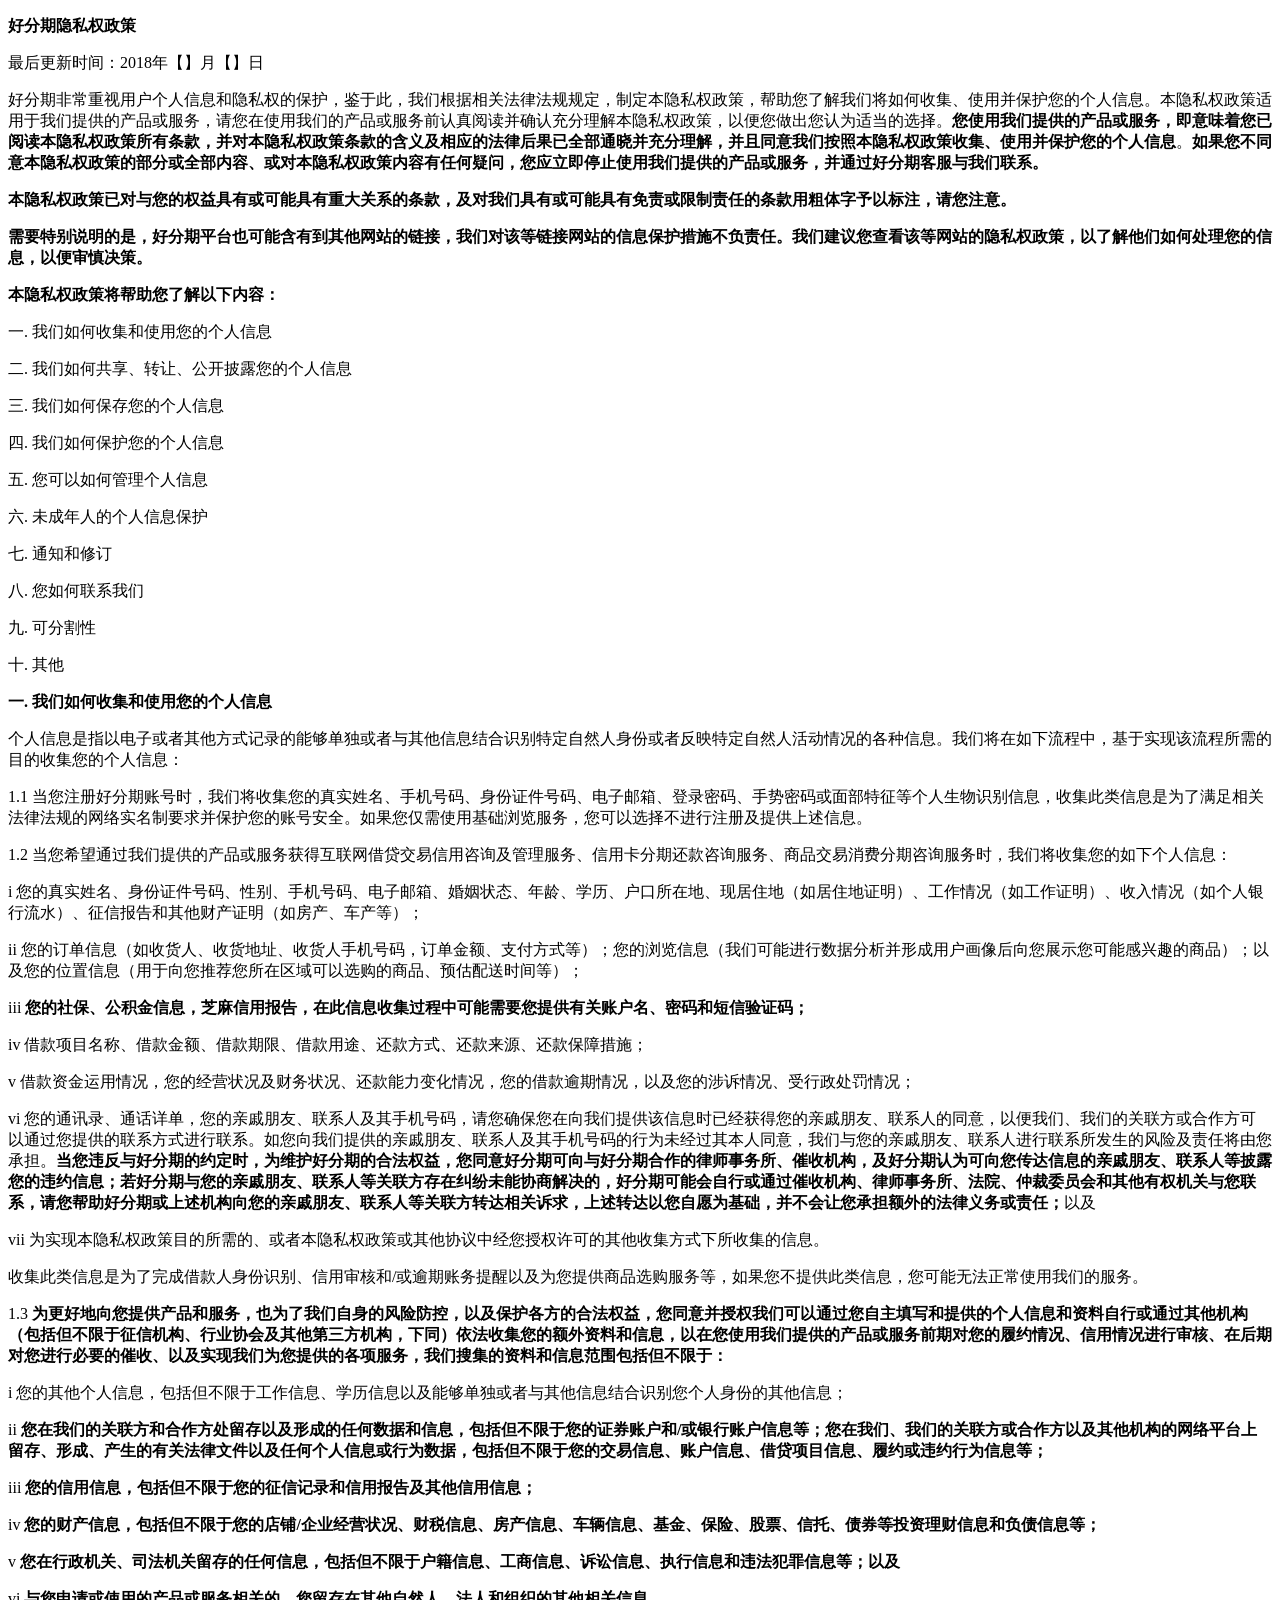
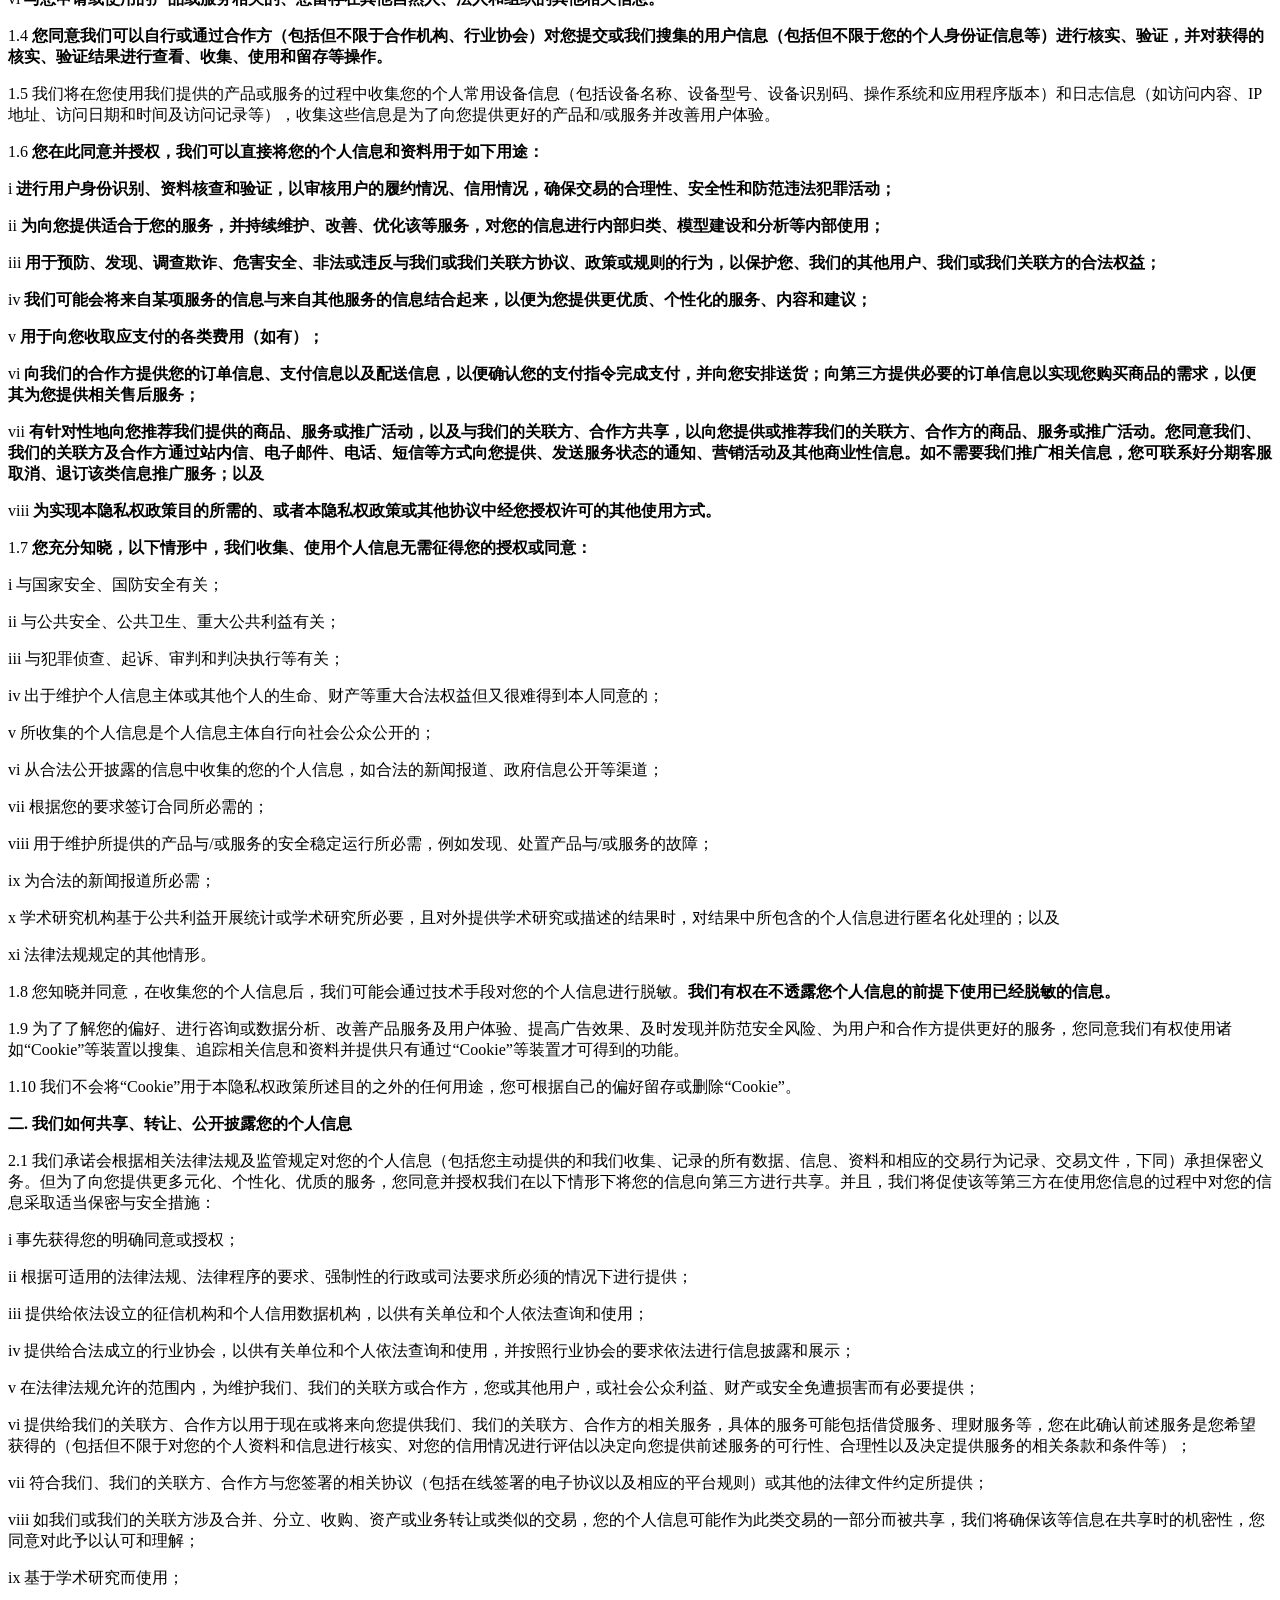
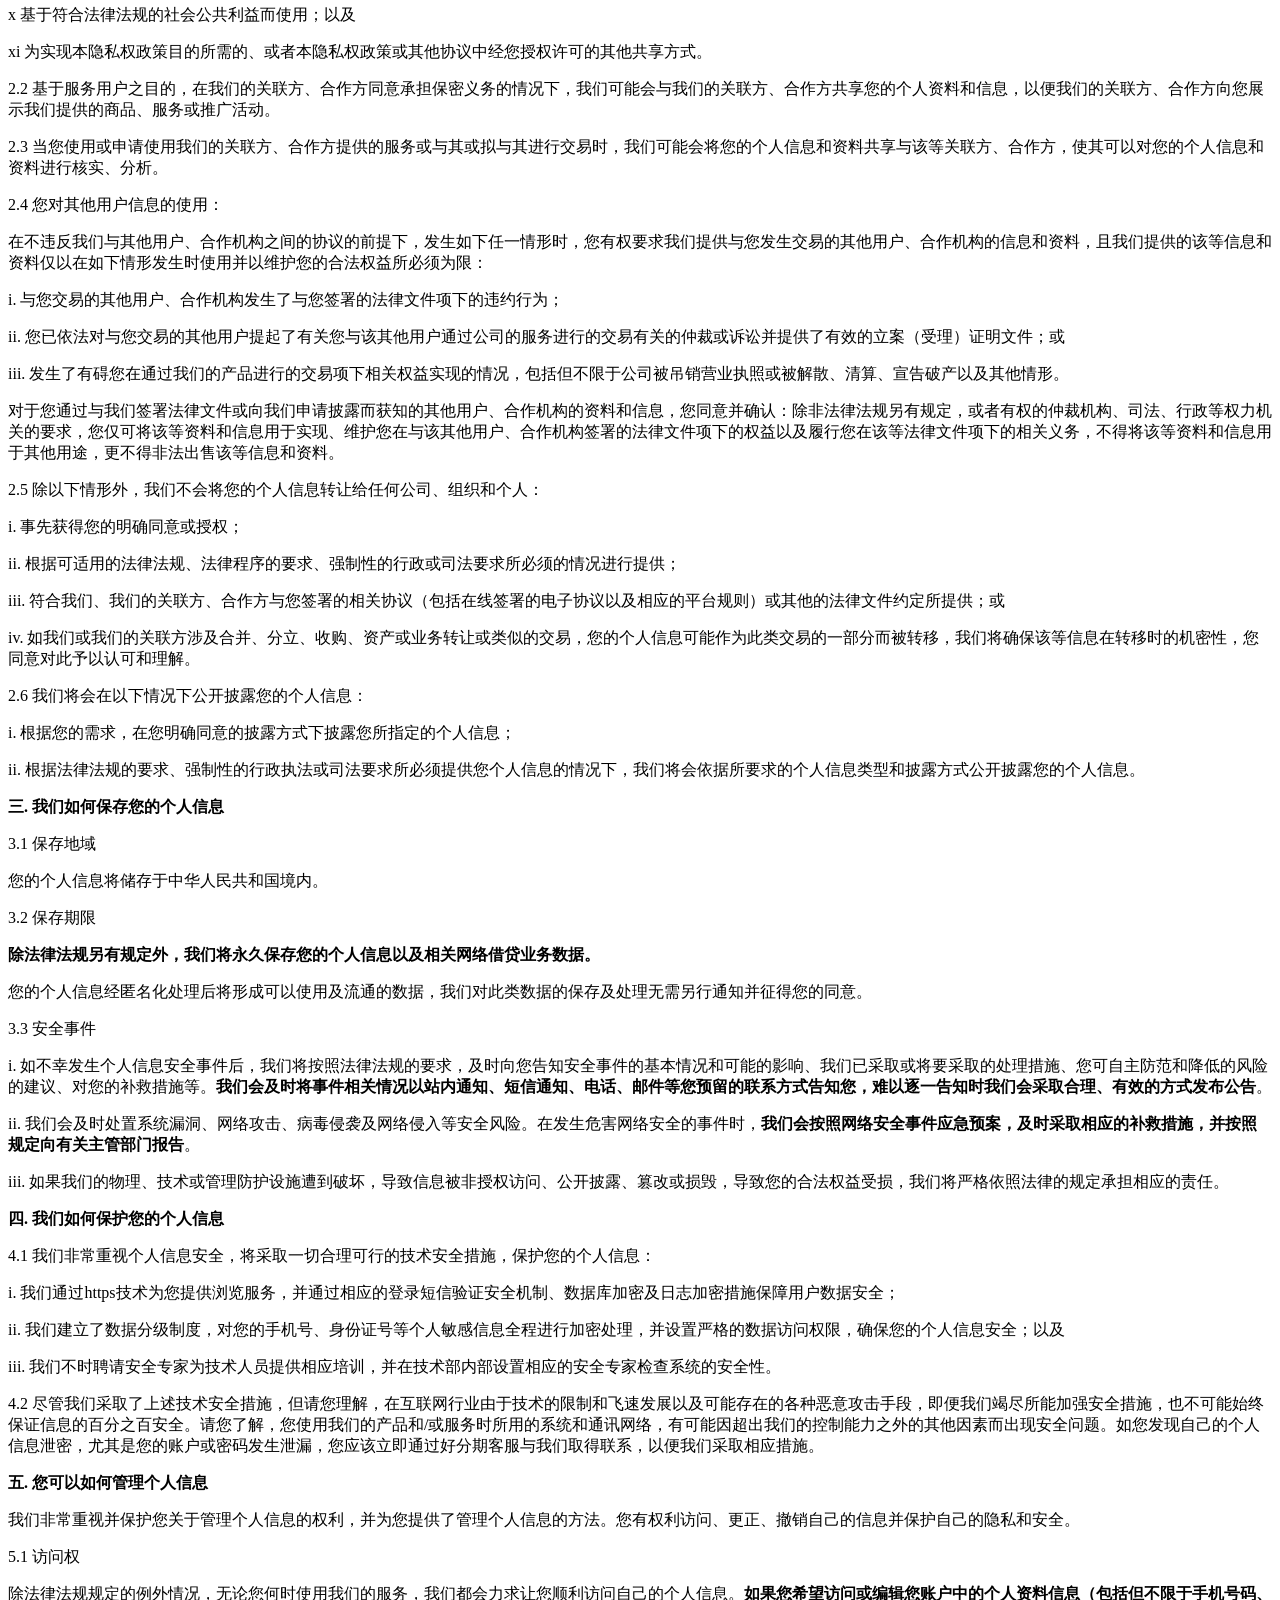
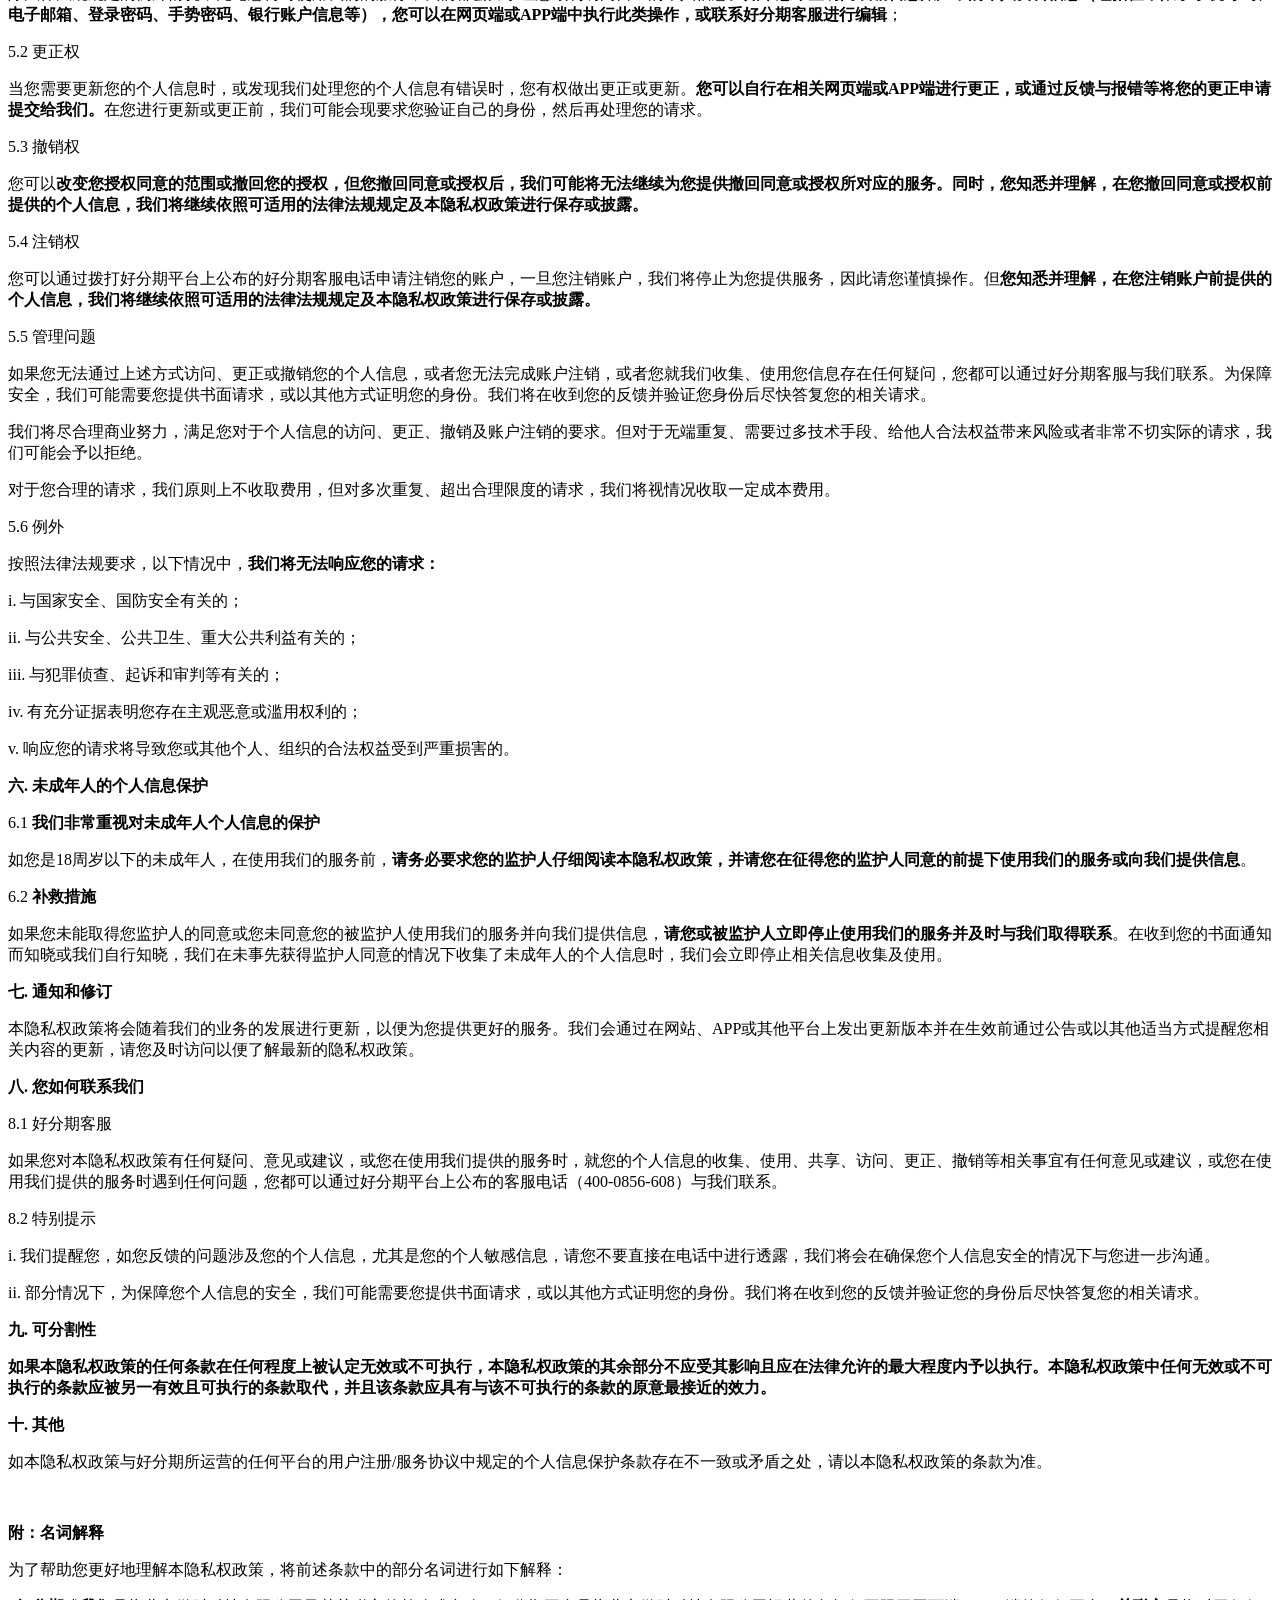
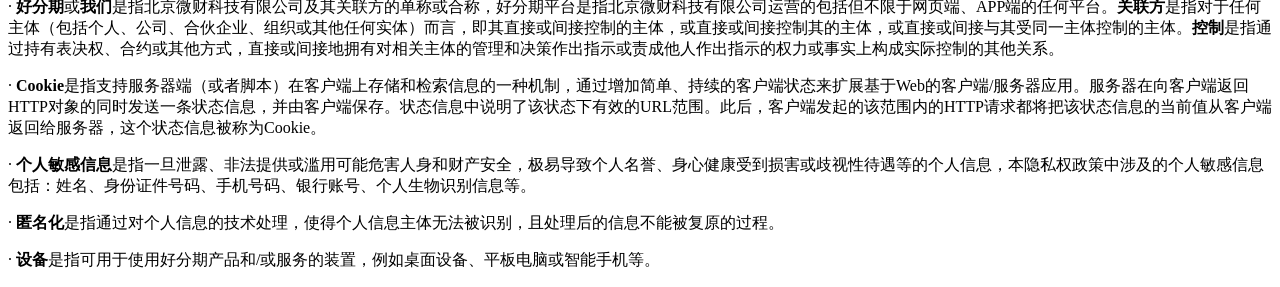
==== test.html @ 60f61209 "fix" ====
<!--
 * @Description: 
 * @Author: jinxiaojian
 * @Email: jinxiaojian@youxin.com
 * @Date: 2019-06-14 10:40:38
 * @LastEditTime: 2019-06-14 10:50:55
 * @LastEditors: 靳肖健
 -->
<!DOCTYPE html>
<html>

<head lang="en">
  <meta charset="UTF-8" />
  <title>借款成功小贴士</title>
  <meta name="viewport" content="width=device-width, initial-scale=1, user-scalable=no" />
  <meta name="apple-mobile-web-app-capable" content="yes" />
  <meta name="apple-mobile-web-app-status-bar-style" content="black" />
  <meta name="format-detection" content="telephone=no, email=no, address=no" />
  <meta name="msapplication-tap-highlight" content="no" />
  <meta name="x5-orientation" content="landscape" />
  <meta name="screen-orientation" content="landscape" />
  <!-- @@include('../../template/shence.html') -->
  <link rel="stylesheet" href="https://api-m.haohuan.com/public/asset/css/main.css" />
</head>

<body link=blue vlink="#954F72">
  <div>
    <p><b>好分期隐私权政策</b></p>
    <p>最后更新时间：2018年【】月【】日</p>
    <p></p>
    <p>好分期非常重视用户个人信息和隐私权的保护，鉴于此，我们根据相关法律法规规定，制定本隐私权政策，帮助您了解我们将如何收集、使用并保护您的个人信息。本隐私权政策适用于我们提供的产品或服务，请您在使用我们的产品或服务前认真阅读并确认充分理解本隐私权政策，以便您做出您认为适当的选择。<b>您使用我们提供的产品或服务，</b><b>即意味着您已阅读本隐私权政策所有条款，并对本隐私权政策条款的含义及相应的法律后果已全部通晓并充分理解，</b><b>并且同意我们按照本隐私权政策收集、使用并保护您的个人信息</b>。<b>如果您不同意本隐私权政策的部分或全部内容、或对本隐私权政策内容有任何疑问，您应立即停止使用我们提供的产品或服务，并通过好分期客服与我们联系。</b></p>
    <p></p>
    <p><b>本隐私权政策已对与您的权益具有或可能具有重大关系的条款，及对我们具有或可能具有免责或限制责任的条款用粗体字予以标注，请您注意。</b></p>
    <p><b></b></p>
    <p><b>需要特别说明的是，好分期平台也可能含有到其他网站的链接，我们对该等链接网站的信息保护措施不负责任。我们建议您查看该等网站的隐私权政策，以了解他们如何处理您的信息，以便审慎决策。</b></p>
    <p></p>
    <p><b>本隐私权政策将帮助您了解以下内容：</b></p>
    <p>一. 我们如何收集和使用您的个人信息</p>
    <p>二. 我们如何共享、转让、公开披露您的个人信息</p>
    <p>三. 我们如何保存您的个人信息</p>
    <p>四. 我们如何保护您的个人信息</p>
    <p>五. 您可以如何管理个人信息</p>
    <p>六. 未成年人的个人信息保护</p>
    <p>七. 通知和修订</p>
    <p>八. 您如何联系我们</p>
    <p>九. 可分割性</p>
    <p>十. 其他</p>
    <p></p>
    <p><b>一. </b><b>我们如何收集和使用您的个人信息</b></p>
    <p></p>
    <p>个人信息是指以电子或者其他方式记录的能够单独或者与其他信息结合识别特定自然人身份或者反映特定自然人活动情况的各种信息。我们将在如下流程中，基于实现该流程所需的目的收集您的个人信息：</p>
    <p></p>
    <p>1.1 当您注册好分期账号时，我们将收集您的真实姓名、手机号码、身份证件号码、电子邮箱、登录密码、手势密码或面部特征等个人生物识别信息，收集此类信息是为了满足相关法律法规的网络实名制要求并保护您的账号安全。如果您仅需使用基础浏览服务，您可以选择不进行注册及提供上述信息。</p>
    <p></p>
    <p>1.2 当您希望通过我们提供的产品或服务获得互联网借贷交易信用咨询及管理服务、信用卡分期还款咨询服务、商品交易消费分期咨询服务时，我们将收集您的如下个人信息：</p>
    <p></p>
    <p>i 您的真实姓名、身份证件号码、性别、手机号码、电子邮箱、婚姻状态、年龄、学历、户口所在地、现居住地（如居住地证明）、工作情况（如工作证明）、收入情况（如个人银行流水）、征信报告和其他财产证明（如房产、车产等）；</p>
    <p>ii 您的订单信息（如收货人、收货地址、收货人手机号码，订单金额、支付方式等）；您的浏览信息（我们可能进行数据分析并形成用户画像后向您展示您可能感兴趣的商品）；以及您的位置信息（用于向您推荐您所在区域可以选购的商品、预估配送时间等）；</p>
    <p>iii <b>您的社保、公积金信息，芝麻信用报告，在此信息收集过程中可能需要您提供有关账户名、密码和短信验证码；</b></p>
    <p>iv 借款项目名称、借款金额、借款期限、借款用途、还款方式、还款来源、还款保障措施；</p>
    <p>v 借款资金运用情况，您的经营状况及财务状况、还款能力变化情况，您的借款逾期情况，以及您的涉诉情况、受行政处罚情况；</p>
    <p>vi 您的通讯录、通话详单，您的亲戚朋友、联系人及其手机号码，请您确保您在向我们提供该信息时已经获得您的亲戚朋友、联系人的同意，以便我们、我们的关联方或合作方可以通过您提供的联系方式进行联系。如您向我们提供的亲戚朋友、联系人及其手机号码的行为未经过其本人同意，我们与您的亲戚朋友、联系人进行联系所发生的风险及责任将由您承担。<b>当您违反与好分期的约定时，为维护好分期的合法权益，您同意好分期可向与好分期合作的律师事务所、催收机构，及好分期认为可向您传达信息的亲戚朋友、联系人等披露您的违约信息；若好分期与您的亲戚朋友、联系人等关联方存在纠纷未能协商解决的，好分期可能会自行或通过催收机构、律师事务所、法院、仲裁委员会和其他有权机关与您联系，请您帮助好分期或上述机构向您的亲戚朋友、联系人等关联方转达相关诉求，上述转达以您自愿为基础，并不会让您承担额外的法律义务或责任；</b>以及</p>
    <p>vii 为实现本隐私权政策目的所需的、或者本隐私权政策或其他协议中经您授权许可的其他收集方式下所收集的信息。</p>
    <p></p>
    <p>收集此类信息是为了完成借款人身份识别、信用审核和/或逾期账务提醒以及为您提供商品选购服务等，如果您不提供此类信息，您可能无法正常使用我们的服务。</p>
    <p></p>
    <p>1.3 <b>为更好地向您提供产品和服务，也为了我们自身的风险防控，以及保护各方的合法权益，您同意并授权我们可以通过您自主填写和提供的个人信息和资料自行或通过其他机构（包括但不限于征信机构、行业协会及其他第三方机构，下同）依法收集您的额外资料和信息，以在您使用我们提供的产品或服务前期对您的履约情况、信用情况进行审核、在后期对您进行必要的催收、以及实现我们为您提供的各项服务，我们搜集的资料和信息范围包括但不限于：</b></p>
    <p><b></b></p>
    <p>i 您的其他个人信息，包括但不限于工作信息、学历信息以及能够单独或者与其他信息结合识别您个人身份的其他信息；</p>
    <p>ii <b>您在我们的关联方和合作方处留存以及形成的任何数据和信息，包括但不限于您的证券账户和</b><b>/</b><b>或银行账户信息等；您在我们、我们的关联方或合作方以及其他机构的网络平台上留存、形成、产生的有关法律文件以及任何个人信息或行为数据，包括但不限于您的交易信息、账户信息、借贷项目信息、履约或违约行为信息等；</b></p>
    <p>iii <b>您的信用信息，包括但不限于您的征信记录和信用报告及其他信用信息；</b></p>
    <p>iv <b>您的财产信息，包括但不限于您的店铺</b><b>/</b><b>企业经营状况、财税信息、房产信息、车辆信息、基金、保险、股票、信托、债券等投资理财信息和负债信息等；</b></p>
    <p>v <b>您在行政机关、司法机关留存的任何信息，包括但不限于户籍信息、工商信息、诉讼信息、执行信息和违法犯罪信息等；以及</b></p>
    <p>vi <b>与您申请或使用的产品或服务相关的、您留存在其他自然人、法人和组织的其他相关信息。</b></p>
    <p><b></b></p>
    <p>1.4 <b>您同意我们可以自行或通过合作方（包括但不限于合作机构、行业协会）对您提交或我们搜集的用户信息（包括但不限于您的个人身份证信息等）进行核实、验证，并对获得的核实、验证结果进行查看、收集、使用和留存等操作。</b></p>
    <p><b></b></p>
    <p>1.5 我们将在您使用我们提供的产品或服务的过程中收集您的个人常用设备信息（包括设备名称、设备型号、设备识别码、操作系统和应用程序版本）和日志信息（如访问内容、IP地址、访问日期和时间及访问记录等），收集这些信息是为了向您提供更好的产品和/或服务并改善用户体验。</p>
    <p></p>
    <p>1.6 <b>您在此同意并授权，我们可以直接将您的个人信息和资料用于如下用途：</b></p>
    <p><b></b></p>
    <p>i <b>进行用户身份识别、资料核查和验证，以审核用户的履约情况、信用情况，确保交易的合理性、安全性和防范违法犯罪活动；</b></p>
    <p>ii <b>为向您提供适合于您的服务，并持续维护、改善、优化该等服务，对您的信息进行内部归类、模型建设和分析等内部使用；</b></p>
    <p>iii <b>用于预防、发现、调查欺诈、危害安全、非法或违反与我们或我们关联方协议、政策或规则的行为，以保护您、我们的其他用户、我们或我们关联方的合法权益；</b></p>
    <p>iv <b>我们可能会将来自某项服务的信息与来自其他服务的信息结合起来，以便为您提供更优质、个性化的服务、内容和建议；</b></p>
    <p>v <b>用于向您收取应支付的各类费用（如有）；</b></p>
    <p>vi <b>向我们的合作方提供您的订单信息、支付信息以及配送信息，以便确认您的支付指令完成支付，并向您安排送货；向第三方提供必要的订单信息以实现您购买商品的需求，以便其为您提供相关售后服务；</b></p>
    <p>vii <b>有针对性地向您推荐我们提供的商品、服务或推广活动，以及与我们的关联方、合作方共享，以向您提供或推荐我们的关联方、合作方的商品、服务或推广活动。您同意我们、我们的关联方及合作方通过站内信、电子邮件、电话、短信等方式向您提供、发送服务状态的通知、营销活动及其他商业性信息。如不需要我们推广相关信息，您可联系</b><b>好分期客服取消、退订该类信息推广服务；以及</b></p>
    <p>viii <b>为实现本隐私权政策目的所需的、或者本隐私权政策或其他协议中经您授权许可的其他使用方式。</b></p>
    <p><b></b></p>
    <p>1.7 <b>您充分知晓，以下情形中，我们收集、使用个人信息无需征得您的授权或同意：</b></p>
    <p><b></b></p>
    <p>i 与国家安全、国防安全有关；</p>
    <p>ii 与公共安全、公共卫生、重大公共利益有关；</p>
    <p>iii 与犯罪侦查、起诉、审判和判决执行等有关；</p>
    <p>iv 出于维护个人信息主体或其他个人的生命、财产等重大合法权益但又很难得到本人同意的；</p>
    <p>v 所收集的个人信息是个人信息主体自行向社会公众公开的；</p>
    <p>vi 从合法公开披露的信息中收集的您的个人信息，如合法的新闻报道、政府信息公开等渠道；</p>
    <p>vii 根据您的要求签订合同所必需的；</p>
    <p>viii 用于维护所提供的产品与/或服务的安全稳定运行所必需，例如发现、处置产品与/或服务的故障；</p>
    <p>ix 为合法的新闻报道所必需；</p>
    <p>x 学术研究机构基于公共利益开展统计或学术研究所必要，且对外提供学术研究或描述的结果时，对结果中所包含的个人信息进行匿名化处理的；以及</p>
    <p>xi 法律法规规定的其他情形。</p>
    <p></p>
    <p>1.8 您知晓并同意，在收集您的个人信息后，我们可能会通过技术手段对您的个人信息进行脱敏。<b>我们有权在不透露您个人信息的前提下使用已经脱敏的信息。</b></p>
    <p><b></b></p>
    <p>1.9 为了了解您的偏好、进行咨询或数据分析、改善产品服务及用户体验、提高广告效果、及时发现并防范安全风险、为用户和合作方提供更好的服务，您同意我们有权使用诸如“Cookie”等装置以搜集、追踪相关信息和资料并提供只有通过“Cookie”等装置才可得到的功能。</p>
    <p></p>
    <p>1.10 我们不会将“Cookie”用于本隐私权政策所述目的之外的任何用途，您可根据自己的偏好留存或删除“Cookie”。</p>
    <p></p>
    <p><b>二. </b><b>我们如何共享、转让、公开披露您的个人信息</b></p>
    <p><b></b></p>
    <p>2.1 我们承诺会根据相关法律法规及监管规定对您的个人信息（包括您主动提供的和我们收集、记录的所有数据、信息、资料和相应的交易行为记录、交易文件，下同）承担保密义务。但为了向您提供更多元化、个性化、优质的服务，您同意并授权我们在以下情形下将您的信息向第三方进行共享。并且，我们将促使该等第三方在使用您信息的过程中对您的信息采取适当保密与安全措施：</p>
    <p><b></b></p>
    <p>i 事先获得您的明确同意或授权；</p>
    <p>ii 根据可适用的法律法规、法律程序的要求、强制性的行政或司法要求所必须的情况下进行提供；</p>
    <p>iii 提供给依法设立的征信机构和个人信用数据机构，以供有关单位和个人依法查询和使用；</p>
    <p>iv 提供给合法成立的行业协会，以供有关单位和个人依法查询和使用，并按照行业协会的要求依法进行信息披露和展示；</p>
    <p>v 在法律法规允许的范围内，为维护我们、我们的关联方或合作方，您或其他用户，或社会公众利益、财产或安全免遭损害而有必要提供；</p>
    <p>vi 提供给我们的关联方、合作方以用于现在或将来向您提供我们、我们的关联方、合作方的相关服务，具体的服务可能包括借贷服务、理财服务等，您在此确认前述服务是您希望获得的（包括但不限于对您的个人资料和信息进行核实、对您的信用情况进行评估以决定向您提供前述服务的可行性、合理性以及决定提供服务的相关条款和条件等）；</p>
    <p>vii 符合我们、我们的关联方、合作方与您签署的相关协议（包括在线签署的电子协议以及相应的平台规则）或其他的法律文件约定所提供；</p>
    <p>viii 如我们或我们的关联方涉及合并、分立、收购、资产或业务转让或类似的交易，您的个人信息可能作为此类交易的一部分而被共享，我们将确保该等信息在共享时的机密性，您同意对此予以认可和理解；</p>
    <p>ix 基于学术研究而使用；</p>
    <p>x 基于符合法律法规的社会公共利益而使用；以及</p>
    <p>xi 为实现本隐私权政策目的所需的、或者本隐私权政策或其他协议中经您授权许可的其他共享方式。</p>
    <p><b></b></p>
    <p>2.2 基于服务用户之目的，在我们的关联方、合作方同意承担保密义务的情况下，我们可能会与我们的关联方、合作方共享您的个人资料和信息，以便我们的关联方、合作方向您展示我们提供的商品、服务或推广活动。</p>
    <p></p>
    <p>2.3 当您使用或申请使用我们的关联方、合作方提供的服务或与其或拟与其进行交易时，我们可能会将您的个人信息和资料共享与该等关联方、合作方，使其可以对您的个人信息和资料进行核实、分析。</p>
    <p></p>
    <p>2.4 您对其他用户信息的使用：</p>
    <p><b></b></p>
    <p>在不违反我们与其他用户、合作机构之间的协议的前提下，发生如下任一情形时，您有权要求我们提供与您发生交易的其他用户、合作机构的信息和资料，且我们提供的该等信息和资料仅以在如下情形发生时使用并以维护您的合法权益所必须为限：</p>
    <p></p>
    <p>i. 与您交易的其他用户、合作机构发生了与您签署的法律文件项下的违约行为；</p>
    <p>ii. 您已依法对与您交易的其他用户提起了有关您与该其他用户通过公司的服务进行的交易有关的仲裁或诉讼并提供了有效的立案（受理）证明文件；或</p>
    <p>iii. 发生了有碍您在通过我们的产品进行的交易项下相关权益实现的情况，包括但不限于公司被吊销营业执照或被解散、清算、宣告破产以及其他情形。</p>
    <p></p>
    <p>对于您通过与我们签署法律文件或向我们申请披露而获知的其他用户、合作机构的资料和信息，您同意并确认：除非法律法规另有规定，或者有权的仲裁机构、司法、行政等权力机关的要求，您仅可将该等资料和信息用于实现、维护您在与该其他用户、合作机构签署的法律文件项下的权益以及履行您在该等法律文件项下的相关义务，不得将该等资料和信息用于其他用途，更不得非法出售该等信息和资料。</p>
    <p></p>
    <p>2.5 除以下情形外，我们不会将您的个人信息转让给任何公司、组织和个人：</p>
    <p></p>
    <p>i. 事先获得您的明确同意或授权；</p>
    <p>ii. 根据可适用的法律法规、法律程序的要求、强制性的行政或司法要求所必须的情况进行提供；</p>
    <p>iii. 符合我们、我们的关联方、合作方与您签署的相关协议（包括在线签署的电子协议以及相应的平台规则）或其他的法律文件约定所提供；或</p>
    <p>iv. 如我们或我们的关联方涉及合并、分立、收购、资产或业务转让或类似的交易，您的个人信息可能作为此类交易的一部分而被转移，我们将确保该等信息在转移时的机密性，您同意对此予以认可和理解。</p>
    <p></p>
    <p>2.6 我们将会在以下情况下公开披露您的个人信息：</p>
    <p></p>
    <p> i. 根据您的需求，在您明确同意的披露方式下披露您所指定的个人信息；</p>
    <p> ii. 根据法律法规的要求、强制性的行政执法或司法要求所必须提供您个人信息的情况下，我们将会依据所要求的个人信息类型和披露方式公开披露您的个人信息。</p>
    <p></p>
    <p><b>三. </b><b>我们如何保存您的个人信息</b></p>
    <p><b></b></p>
    <p>3.1 保存地域</p>
    <p><b></b></p>
    <p>您的个人信息将储存于中华人民共和国境内。</p>
    <p></p>
    <p>3.2 保存期限</p>
    <p><b></b></p>
    <p><b>除法律法规另有规定外，我们将永久保存您的个人信息以及相关网络借贷业务数据。</b></p>
    <p><b></b></p>
    <p>您的个人信息经匿名化处理后将形成可以使用及流通的数据，我们对此类数据的保存及处理无需另行通知并征得您的同意。</p>
    <p></p>
    <p>3.3 安全事件</p>
    <p></p>
    <p> i. 如不幸发生个人信息安全事件后，我们将按照法律法规的要求，及时向您告知安全事件的基本情况和可能的影响、我们已采取或将要采取的处理措施、您可自主防范和降低的风险的建议、对您的补救措施等。<b>我们会及时将事件相关情况以站内通知、短信通知、电话、邮件等您预留的联系方式告知您，难以逐一告知时我们会采取合理、有效的方式发布公告</b>。</p>
    <p> ii. 我们会及时处置系统漏洞、网络攻击、病毒侵袭及网络侵入等安全风险。在发生危害网络安全的事件时，<b>我们会按照网络安全事件应急预案，及时采取相应的补救措施，并按照规定向有关主管部门报告</b>。</p>
    <p> iii. 如果我们的物理、技术或管理防护设施遭到破坏，导致信息被非授权访问、公开披露、篡改或损毁，导致您的合法权益受损，我们将严格依照法律的规定承担相应的责任。</p>
    <p></p>
    <p><b>四. </b><b>我们如何保护您的个人信息</b></p>
    <p></p>
    <p>4.1 我们非常重视个人信息安全，将采取一切合理可行的技术安全措施，保护您的个人信息：</p>
    <p></p>
    <p> i. 我们通过https技术为您提供浏览服务，并通过相应的登录短信验证安全机制、数据库加密及日志加密措施保障用户数据安全；</p>
    <p> ii. 我们建立了数据分级制度，对您的手机号、身份证号等个人敏感信息全程进行加密处理，并设置严格的数据访问权限，确保您的个人信息安全；以及</p>
    <p> iii. 我们不时聘请安全专家为技术人员提供相应培训，并在技术部内部设置相应的安全专家检查系统的安全性。</p>
    <p></p>
    <p>4.2 尽管我们采取了上述技术安全措施，但请您理解，在互联网行业由于技术的限制和飞速发展以及可能存在的各种恶意攻击手段，即便我们竭尽所能加强安全措施，也不可能始终保证信息的百分之百安全。请您了解，您使用我们的产品和/或服务时所用的系统和通讯网络，有可能因超出我们的控制能力之外的其他因素而出现安全问题。如您发现自己的个人信息泄密，尤其是您的账户或密码发生泄漏，您应该立即通过好分期客服与我们取得联系，以便我们采取相应措施。</p>
    <p></p>
    <p><b>五. </b><b>您可以如何管理个人信息</b></p>
    <p></p>
    <p>我们非常重视并保护您关于管理个人信息的权利，并为您提供了管理个人信息的方法。您有权利访问、更正、撤销自己的信息并保护自己的隐私和安全。</p>
    <p></p>
    <p>5.1 访问权</p>
    <p></p>
    <p>除法律法规规定的例外情况，无论您何时使用我们的服务，我们都会力求让您顺利访问自己的个人信息。<b>如果您希望访问或编辑您账户中的个人资料信息（包括但不限于手机号码、电子邮箱、登录密码、手势密码、银行账户信息等），您可以在网页端或</b><b>APP</b><b>端中执行此类操作，或联系</b><b>好分期客服进行编辑</b>；</p>
    <p></p>
    <p>5.2 更正权</p>
    <p><b></b></p>
    <p>当您需要更新您的个人信息时，或发现我们处理您的个人信息有错误时，您有权做出更正或更新。<b>您可以自行在相关网页端或</b><b>APP</b><b>端进行更正，或通过反馈与报错等将您的更正申请提交给我们。</b>在您进行更新或更正前，我们可能会现要求您验证自己的身份，然后再处理您的请求。</p>
    <p></p>
    <p>5.3 撤销权</p>
    <p></p>
    <p>您可以<b>改变您授权同意的范围或撤回您的授权，但您撤回同意或授权后，我们可能将无法继续为您提供撤回同意或授权所对应的服务。同时，您知悉并理解，在您撤回同意或授权前提供的个人信息，我们将继续依照可适用的法律法规规定及本隐私权政策进行保存或披露。</b></p>
    <p><b></b></p>
    <p>5.4 注销权</p>
    <p></p>
    <p>您可以通过拨打好分期平台上公布的好分期客服电话申请注销您的账户，一旦您注销账户，我们将停止为您提供服务，因此请您谨慎操作。但<b>您知悉并理解，在您注销账户前提供的个人信息，我们将继续依照可适用的法律法规规定及本隐私权政策进行保存或披露。</b></p>
    <p><b></b></p>
    <p>5.5 管理问题</p>
    <p></p>
    <p>如果您无法通过上述方式访问、更正或撤销您的个人信息，或者您无法完成账户注销，或者您就我们收集、使用您信息存在任何疑问，您都可以通过好分期客服与我们联系。为保障安全，我们可能需要您提供书面请求，或以其他方式证明您的身份。我们将在收到您的反馈并验证您身份后尽快答复您的相关请求。</p>
    <p></p>
    <p>我们将尽合理商业努力，满足您对于个人信息的访问、更正、撤销及账户注销的要求。但对于无端重复、需要过多技术手段、给他人合法权益带来风险或者非常不切实际的请求，我们可能会予以拒绝。</p>
    <p></p>
    <p>对于您合理的请求，我们原则上不收取费用，但对多次重复、超出合理限度的请求，我们将视情况收取一定成本费用。</p>
    <p></p>
    <p>5.6 例外</p>
    <p></p>
    <p>按照法律法规要求，以下情况中，<b>我们将无法响应您的请求：</b></p>
    <p></p>
    <p>i. 与国家安全、国防安全有关的；</p>
    <p>ii. 与公共安全、公共卫生、重大公共利益有关的；</p>
    <p>iii. 与犯罪侦查、起诉和审判等有关的；</p>
    <p>iv. 有充分证据表明您存在主观恶意或滥用权利的；</p>
    <p>v. 响应您的请求将导致您或其他个人、组织的合法权益受到严重损害的。</p>
    <p></p>
    <p><b>六. </b><b>未成年人的个人信息保护</b></p>
    <p><b></b></p>
    <p>6.1 <b>我们非常重视对未成年人个人信息的保护</b></p>
    <p><b></b></p>
    <p>如您是18周岁以下的未成年人，在使用我们的服务前，<b>请务必要求您的监护人仔细阅读本隐私权政策，并请您在征得您的监护人同意的前提下使用我们的服务或向我们提供信息</b>。</p>
    <p></p>
    <p>6.2 <b>补救措施</b></p>
    <p><b></b></p>
    <p>如果您未能取得您监护人的同意或您未同意您的被监护人使用我们的服务并向我们提供信息，<b>请您或被监护人立即停止使用我们的服务并及时与我们取得联系</b>。在收到您的书面通知而知晓或我们自行知晓，我们在未事先获得监护人同意的情况下收集了未成年人的个人信息时，我们会立即停止相关信息收集及使用。</p>
    <p></p>
    <p><b>七. </b><b>通知和修订</b></p>
    <p><b></b></p>
    <p>本隐私权政策将会随着我们的业务的发展进行更新，以便为您提供更好的服务。我们会通过在网站、APP或其他平台上发出更新版本并在生效前通过公告或以其他适当方式提醒您相关内容的更新，请您及时访问以便了解最新的隐私权政策。</p>
    <p></p>
    <p><b>八. </b><b>您如何联系我们</b></p>
    <p></p>
    <p>8.1 好分期客服</p>
    <p></p>
    <p>如果您对本隐私权政策有任何疑问、意见或建议，或您在使用我们提供的服务时，就您的个人信息的收集、使用、共享、访问、更正、撤销等相关事宜有任何意见或建议，或您在使用我们提供的服务时遇到任何问题，您都可以通过好分期平台上公布的客服电话（400-0856-608）与我们联系。</p>
    <p></p>
    <p>8.2 特别提示</p>
    <p></p>
    <p>i. 我们提醒您，如您反馈的问题涉及您的个人信息，尤其是您的个人敏感信息，请您不要直接在电话中进行透露，我们将会在确保您个人信息安全的情况下与您进一步沟通。</p>
    <p>ii. 部分情况下，为保障您个人信息的安全，我们可能需要您提供书面请求，或以其他方式证明您的身份。我们将在收到您的反馈并验证您的身份后尽快答复您的相关请求。</p>
    <p></p>
    <p><b>九. </b><b>可分割性</b></p>
    <p><b></b></p>
    <p><b>如果本隐私权政策的任何条款在任何程度上被认定无效或不可执行，本隐私权政策的其余部分不应受其影响且应在法律允许的最大程度内予以执行。本隐私权政策中任何无效或不可执行的条款应被另一有效且可执行的条款取代，并且该条款应具有与该不可执行的条款的原意最接近的效力。</b></p>
    <p></p>
    <p><b>十. </b><b>其他</b></p>
    <p><b></b></p>
    <p>如本隐私权政策与好分期所运营的任何平台的用户注册/服务协议中规定的个人信息保护条款存在不一致或矛盾之处，请以本隐私权政策的条款为准。</p>
    <p><b></b></p>
    <p><b></b></p> <b><br clear=all> </b>
    <p><b></b></p>
    <p><b>附：名词解释</b></p>
    <p><b></b></p>
    <p><b> </b>为了帮助您更好地理解本隐私权政策，将前述条款中的部分名词进行如下解释：</p>
    <p></p>
    <p>· <b>好分期</b>或<b>我们</b>是指北京微财科技有限公司及其关联方的单称或合称，好分期平台是指北京微财科技有限公司运营的包括但不限于网页端、APP端的任何平台。<b>关联方</b>是指对于任何主体（包括个人、公司、合伙企业、组织或其他任何实体）而言，即其直接或间接控制的主体，或直接或间接控制其的主体，或直接或间接与其受同一主体控制的主体。<b>控制</b>是指通过持有表决权、合约或其他方式，直接或间接地拥有对相关主体的管理和决策作出指示或责成他人作出指示的权力或事实上构成实际控制的其他关系。</p>
    <p></p>
    <p>· <b>Cookie</b>是指支持服务器端（或者脚本）在客户端上存储和检索信息的一种机制，通过增加简单、持续的客户端状态来扩展基于Web的客户端/服务器应用。服务器在向客户端返回HTTP对象的同时发送一条状态信息，并由客户端保存。状态信息中说明了该状态下有效的URL范围。此后，客户端发起的该范围内的HTTP请求都将把该状态信息的当前值从客户端返回给服务器，这个状态信息被称为Cookie。</p>
    <p></p>
    <p>· <b>个人敏感信息</b>是指一旦泄露、非法提供或滥用可能危害人身和财产安全，极易导致个人名誉、身心健康受到损害或歧视性待遇等的个人信息，本隐私权政策中涉及的个人敏感信息包括：姓名、身份证件号码、手机号码、银行账号、个人生物识别信息等。</p>
    <p></p>
    <p>· <b>匿名化</b>是指通过对个人信息的技术处理，使得个人信息主体无法被识别，且处理后的信息不能被复原的过程。</p>
    <p><b></b></p>
    <p>· <b>设备</b>是指可用于使用好分期产品和/或服务的装置，例如桌面设备、平板电脑或智能手机等。</p>
    <p></p>
  </div>
</body>

</html>
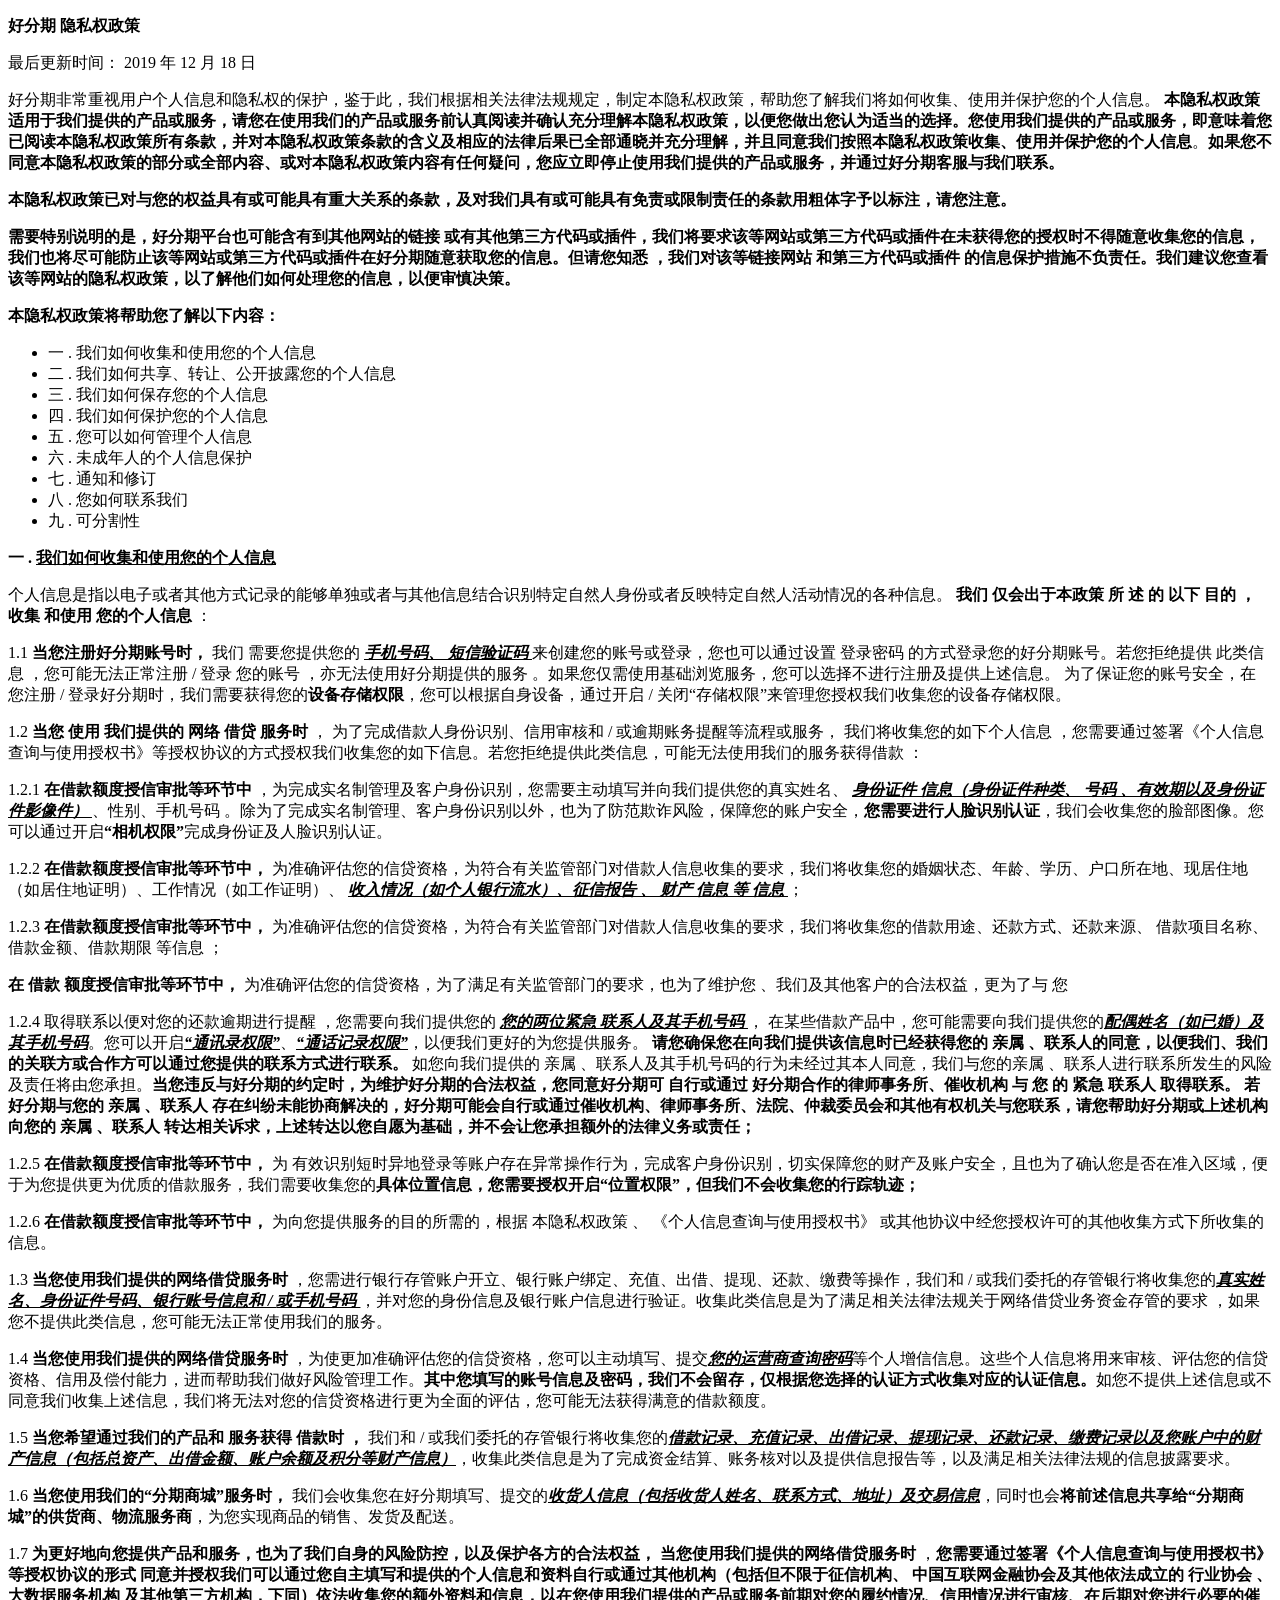
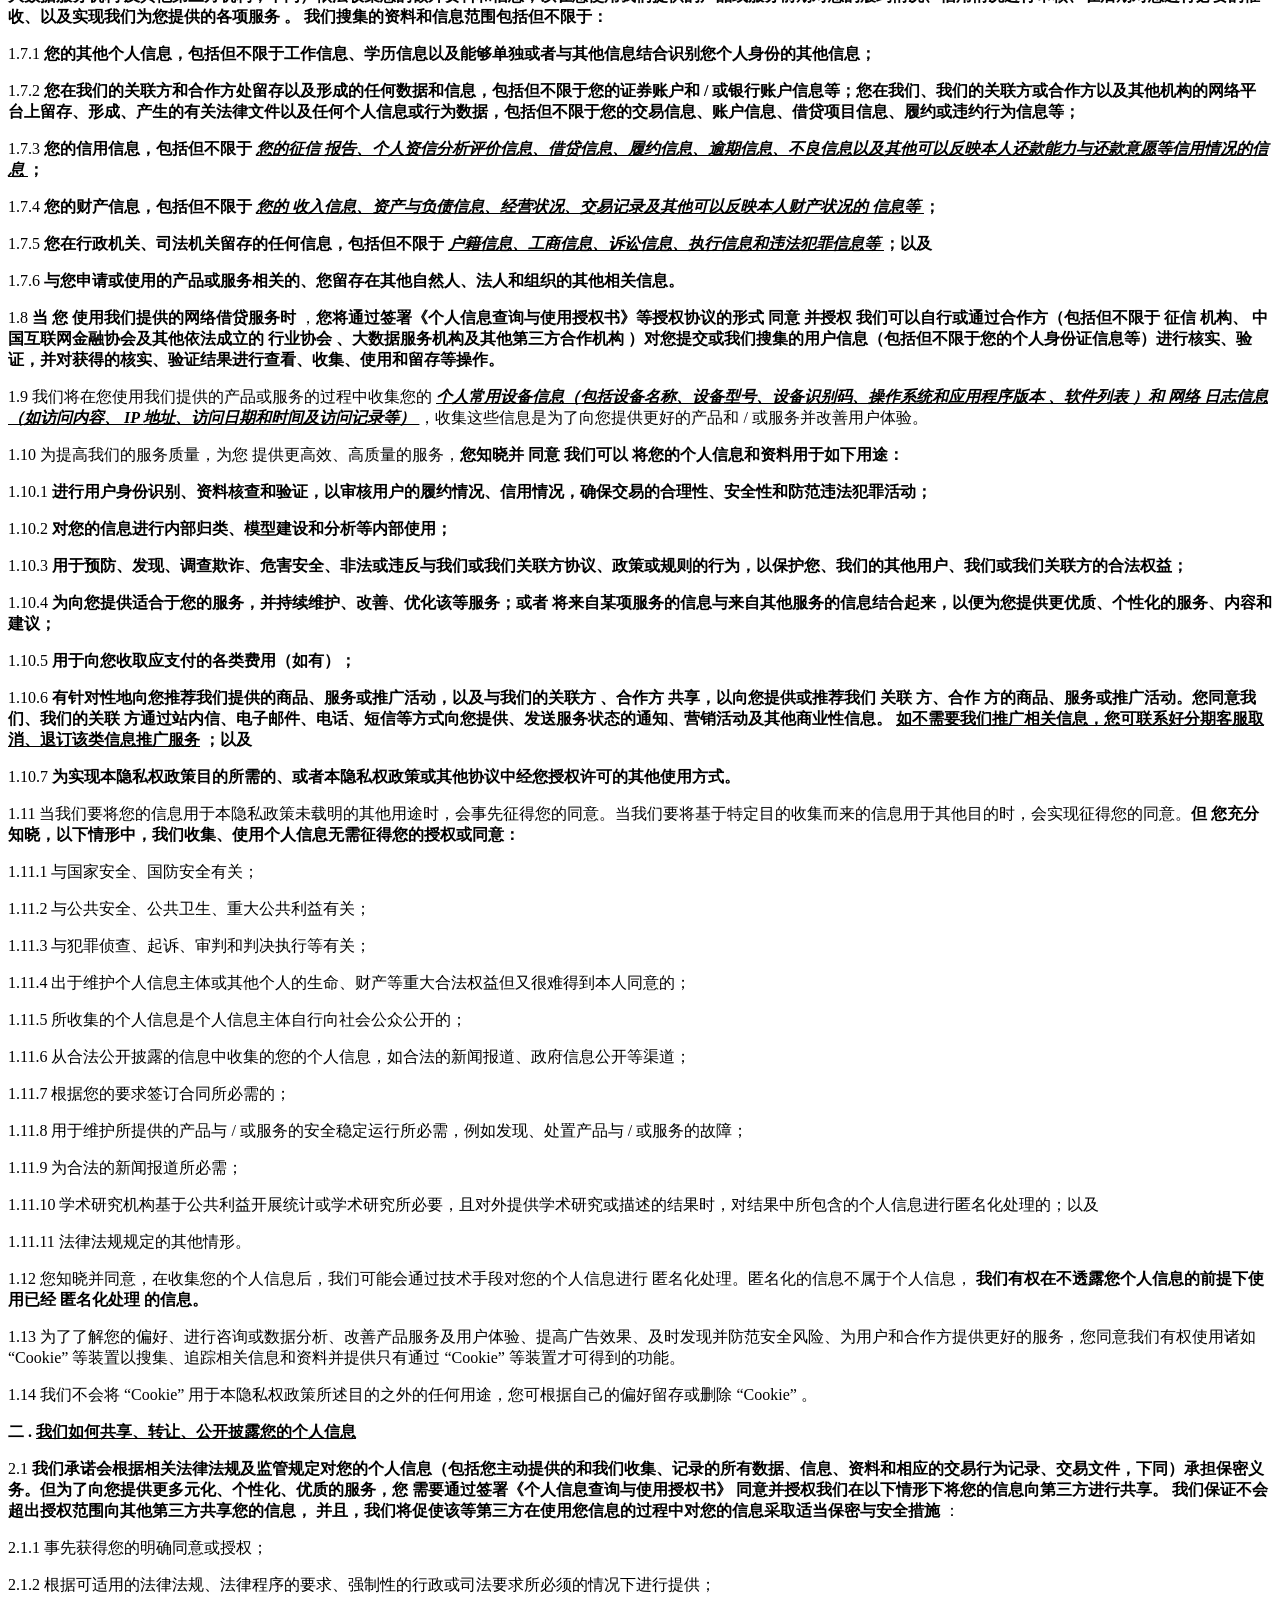
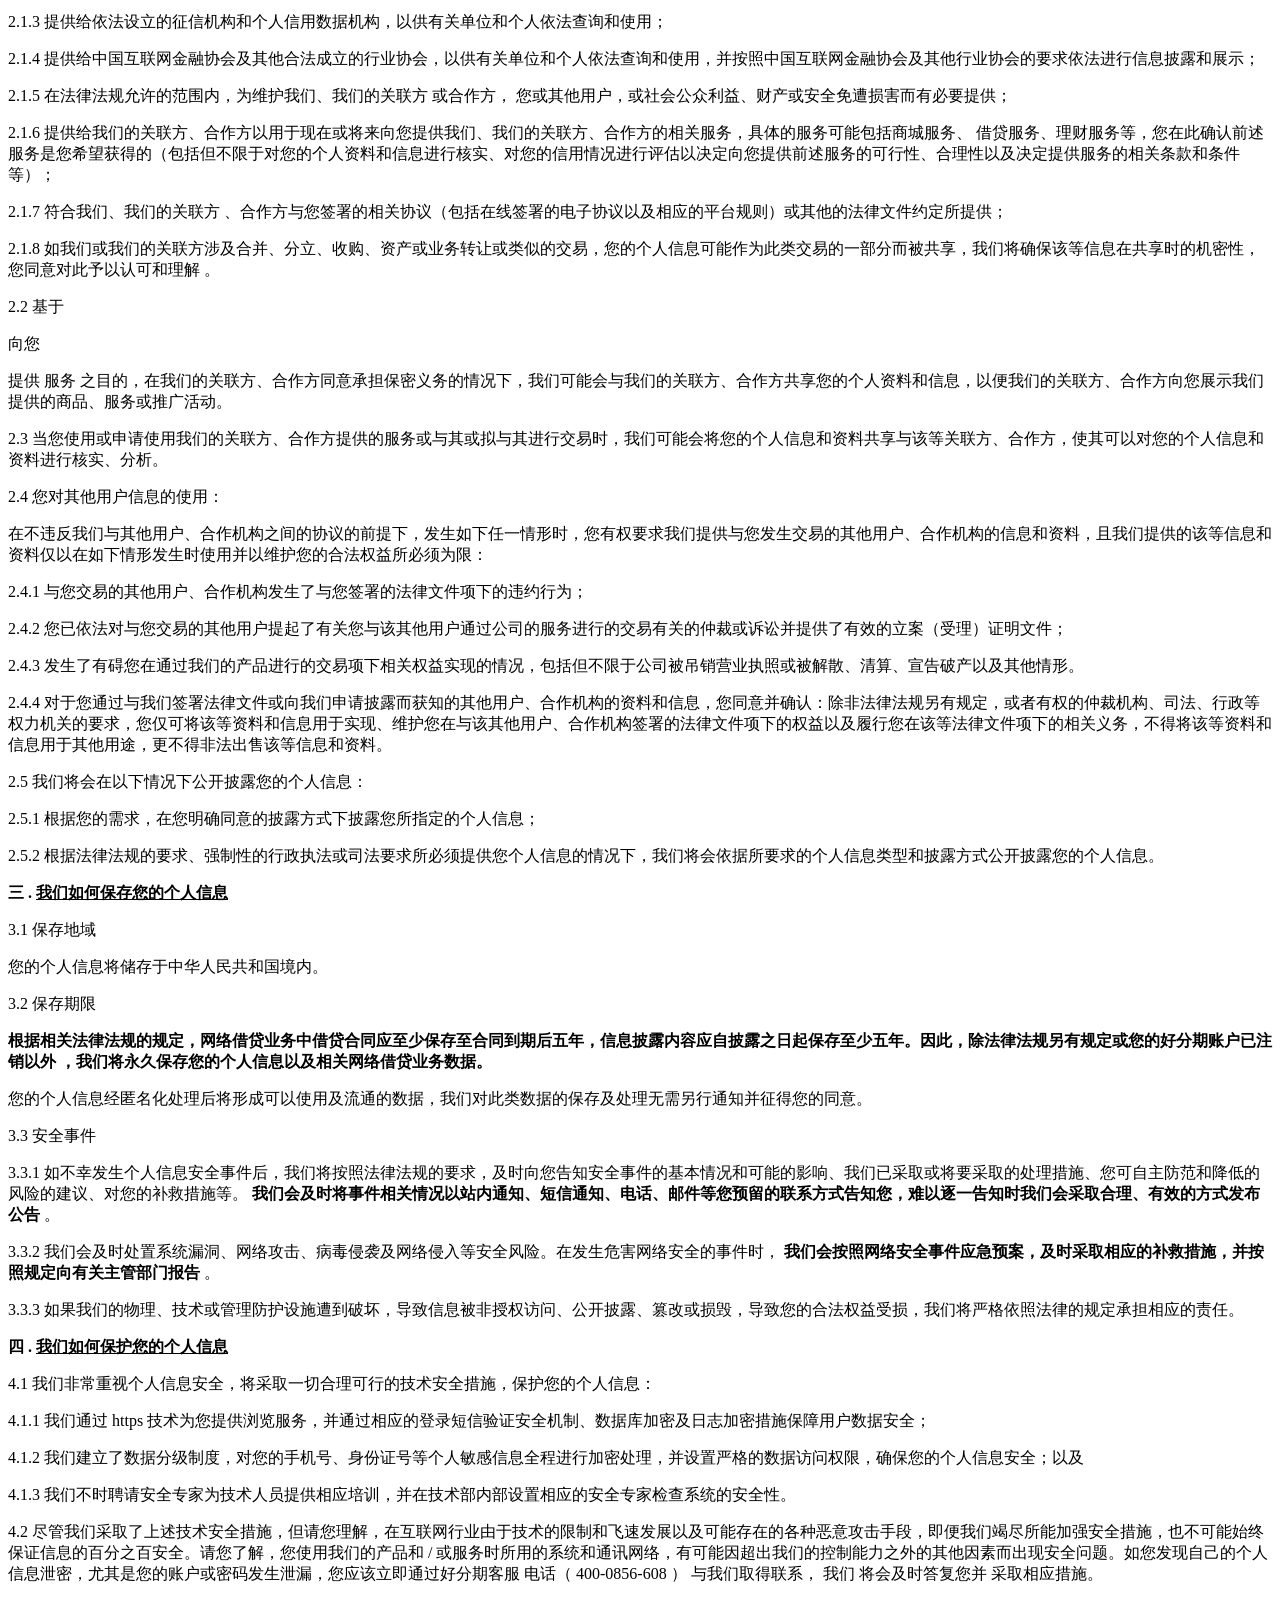
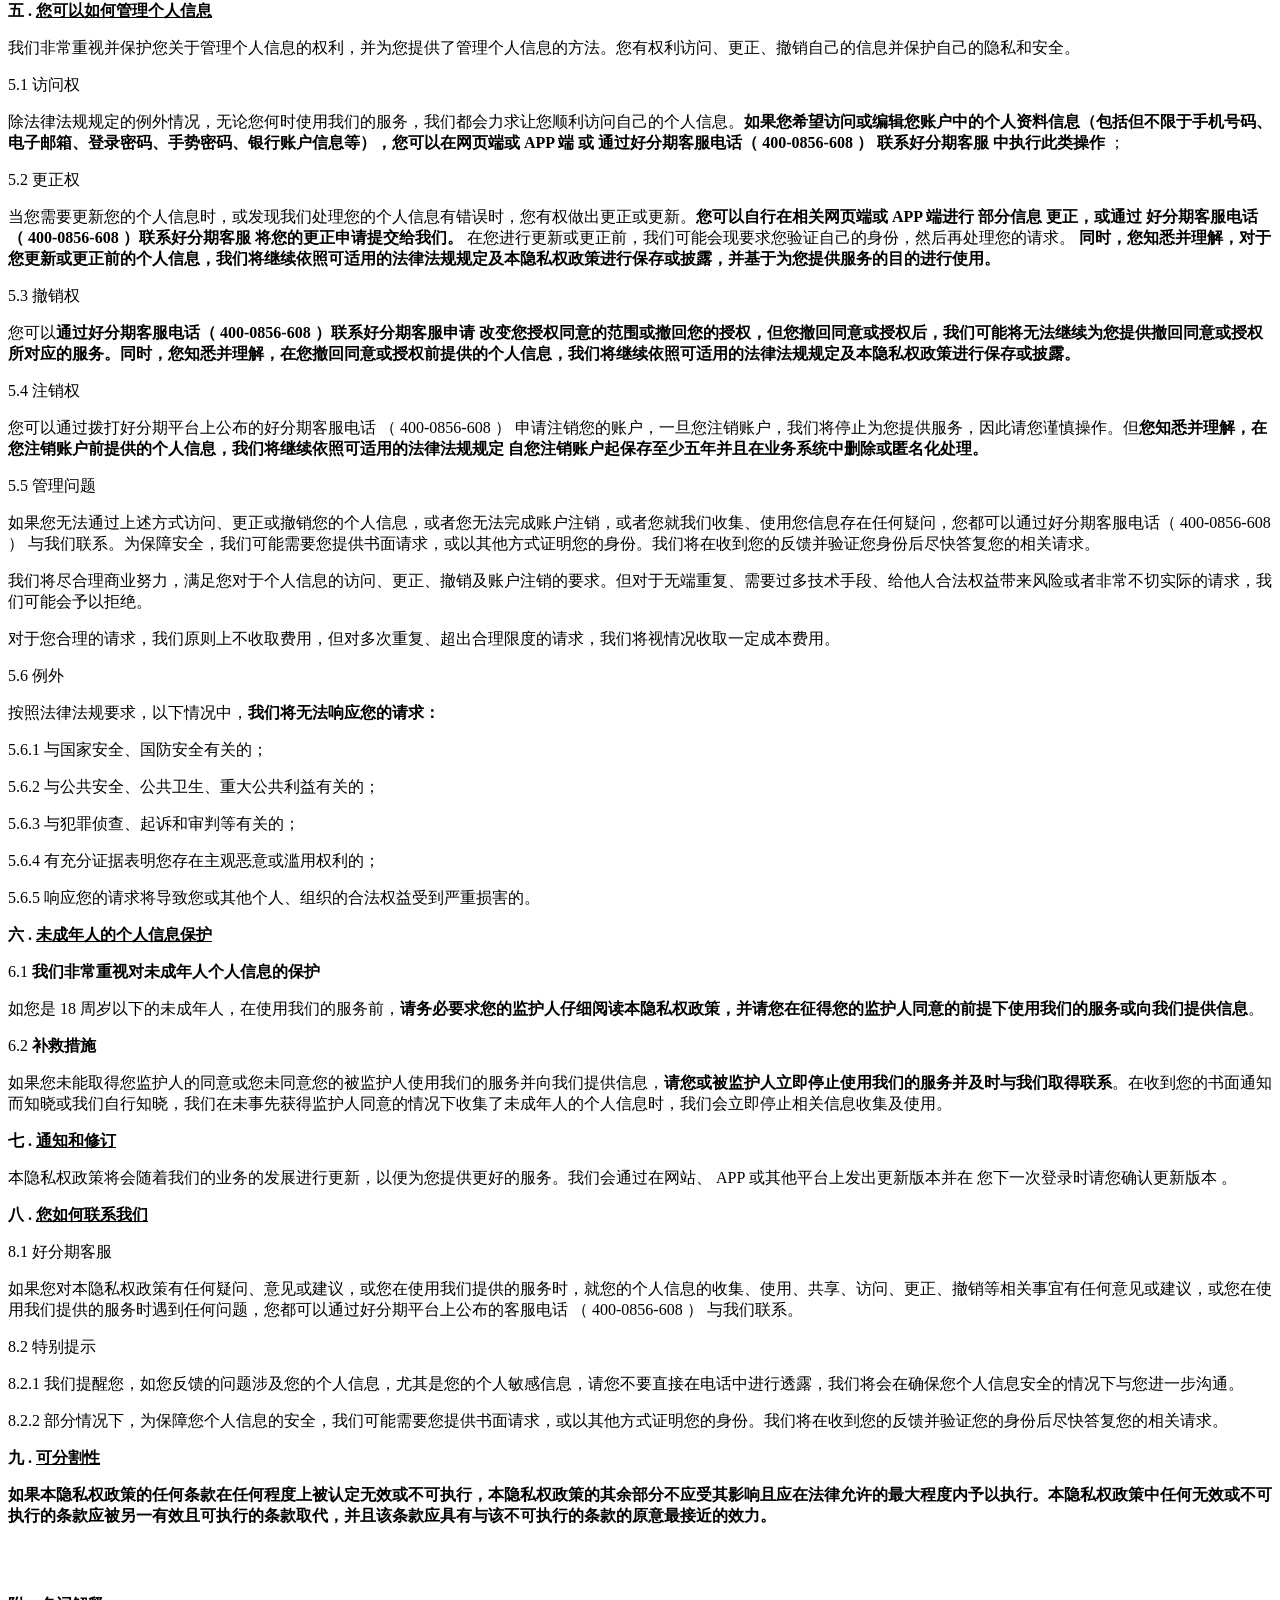
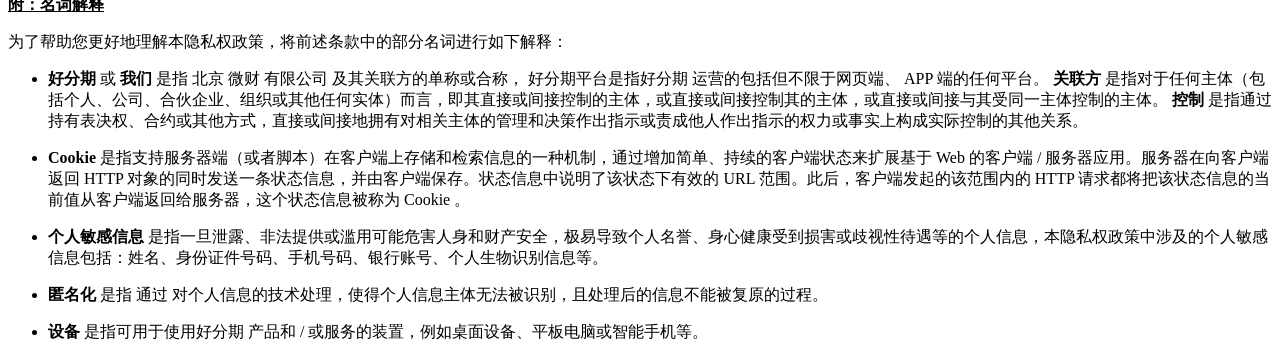
==== commit b40b722a: "fix" ====
--- a/test.html
+++ b/test.html
@@ -1,17 +1,9 @@
-<!--
- * @Description: 
- * @Author: jinxiaojian
- * @Email: jinxiaojian@youxin.com
- * @Date: 2019-06-14 10:40:38
- * @LastEditTime: 2019-06-14 10:50:55
- * @LastEditors: 靳肖健
- -->
 <!DOCTYPE html>
 <html>
 
 <head lang="en">
   <meta charset="UTF-8" />
-  <title>借款成功小贴士</title>
+  <title>协议</title>
   <meta name="viewport" content="width=device-width, initial-scale=1, user-scalable=no" />
   <meta name="apple-mobile-web-app-capable" content="yes" />
   <meta name="apple-mobile-web-app-status-bar-style" content="black" />
@@ -20,252 +12,181 @@
   <meta name="x5-orientation" content="landscape" />
   <meta name="screen-orientation" content="landscape" />
   <!-- @@include('../../template/shence.html') -->
+  <!-- <link rel="stylesheet" href="../../asset/css/main.css" /> -->
   <link rel="stylesheet" href="https://api-m.haohuan.com/public/asset/css/main.css" />
 </head>
 
-<body link=blue vlink="#954F72">
-  <div>
-    <p><b>好分期隐私权政策</b></p>
-    <p>最后更新时间：2018年【】月【】日</p>
-    <p></p>
-    <p>好分期非常重视用户个人信息和隐私权的保护，鉴于此，我们根据相关法律法规规定，制定本隐私权政策，帮助您了解我们将如何收集、使用并保护您的个人信息。本隐私权政策适用于我们提供的产品或服务，请您在使用我们的产品或服务前认真阅读并确认充分理解本隐私权政策，以便您做出您认为适当的选择。<b>您使用我们提供的产品或服务，</b><b>即意味着您已阅读本隐私权政策所有条款，并对本隐私权政策条款的含义及相应的法律后果已全部通晓并充分理解，</b><b>并且同意我们按照本隐私权政策收集、使用并保护您的个人信息</b>。<b>如果您不同意本隐私权政策的部分或全部内容、或对本隐私权政策内容有任何疑问，您应立即停止使用我们提供的产品或服务，并通过好分期客服与我们联系。</b></p>
-    <p></p>
-    <p><b>本隐私权政策已对与您的权益具有或可能具有重大关系的条款，及对我们具有或可能具有免责或限制责任的条款用粗体字予以标注，请您注意。</b></p>
-    <p><b></b></p>
-    <p><b>需要特别说明的是，好分期平台也可能含有到其他网站的链接，我们对该等链接网站的信息保护措施不负责任。我们建议您查看该等网站的隐私权政策，以了解他们如何处理您的信息，以便审慎决策。</b></p>
-    <p></p>
-    <p><b>本隐私权政策将帮助您了解以下内容：</b></p>
-    <p>一. 我们如何收集和使用您的个人信息</p>
-    <p>二. 我们如何共享、转让、公开披露您的个人信息</p>
-    <p>三. 我们如何保存您的个人信息</p>
-    <p>四. 我们如何保护您的个人信息</p>
-    <p>五. 您可以如何管理个人信息</p>
-    <p>六. 未成年人的个人信息保护</p>
-    <p>七. 通知和修订</p>
-    <p>八. 您如何联系我们</p>
-    <p>九. 可分割性</p>
-    <p>十. 其他</p>
-    <p></p>
-    <p><b>一. </b><b>我们如何收集和使用您的个人信息</b></p>
-    <p></p>
-    <p>个人信息是指以电子或者其他方式记录的能够单独或者与其他信息结合识别特定自然人身份或者反映特定自然人活动情况的各种信息。我们将在如下流程中，基于实现该流程所需的目的收集您的个人信息：</p>
-    <p></p>
-    <p>1.1 当您注册好分期账号时，我们将收集您的真实姓名、手机号码、身份证件号码、电子邮箱、登录密码、手势密码或面部特征等个人生物识别信息，收集此类信息是为了满足相关法律法规的网络实名制要求并保护您的账号安全。如果您仅需使用基础浏览服务，您可以选择不进行注册及提供上述信息。</p>
-    <p></p>
-    <p>1.2 当您希望通过我们提供的产品或服务获得互联网借贷交易信用咨询及管理服务、信用卡分期还款咨询服务、商品交易消费分期咨询服务时，我们将收集您的如下个人信息：</p>
-    <p></p>
-    <p>i 您的真实姓名、身份证件号码、性别、手机号码、电子邮箱、婚姻状态、年龄、学历、户口所在地、现居住地（如居住地证明）、工作情况（如工作证明）、收入情况（如个人银行流水）、征信报告和其他财产证明（如房产、车产等）；</p>
-    <p>ii 您的订单信息（如收货人、收货地址、收货人手机号码，订单金额、支付方式等）；您的浏览信息（我们可能进行数据分析并形成用户画像后向您展示您可能感兴趣的商品）；以及您的位置信息（用于向您推荐您所在区域可以选购的商品、预估配送时间等）；</p>
-    <p>iii <b>您的社保、公积金信息，芝麻信用报告，在此信息收集过程中可能需要您提供有关账户名、密码和短信验证码；</b></p>
-    <p>iv 借款项目名称、借款金额、借款期限、借款用途、还款方式、还款来源、还款保障措施；</p>
-    <p>v 借款资金运用情况，您的经营状况及财务状况、还款能力变化情况，您的借款逾期情况，以及您的涉诉情况、受行政处罚情况；</p>
-    <p>vi 您的通讯录、通话详单，您的亲戚朋友、联系人及其手机号码，请您确保您在向我们提供该信息时已经获得您的亲戚朋友、联系人的同意，以便我们、我们的关联方或合作方可以通过您提供的联系方式进行联系。如您向我们提供的亲戚朋友、联系人及其手机号码的行为未经过其本人同意，我们与您的亲戚朋友、联系人进行联系所发生的风险及责任将由您承担。<b>当您违反与好分期的约定时，为维护好分期的合法权益，您同意好分期可向与好分期合作的律师事务所、催收机构，及好分期认为可向您传达信息的亲戚朋友、联系人等披露您的违约信息；若好分期与您的亲戚朋友、联系人等关联方存在纠纷未能协商解决的，好分期可能会自行或通过催收机构、律师事务所、法院、仲裁委员会和其他有权机关与您联系，请您帮助好分期或上述机构向您的亲戚朋友、联系人等关联方转达相关诉求，上述转达以您自愿为基础，并不会让您承担额外的法律义务或责任；</b>以及</p>
-    <p>vii 为实现本隐私权政策目的所需的、或者本隐私权政策或其他协议中经您授权许可的其他收集方式下所收集的信息。</p>
-    <p></p>
-    <p>收集此类信息是为了完成借款人身份识别、信用审核和/或逾期账务提醒以及为您提供商品选购服务等，如果您不提供此类信息，您可能无法正常使用我们的服务。</p>
-    <p></p>
-    <p>1.3 <b>为更好地向您提供产品和服务，也为了我们自身的风险防控，以及保护各方的合法权益，您同意并授权我们可以通过您自主填写和提供的个人信息和资料自行或通过其他机构（包括但不限于征信机构、行业协会及其他第三方机构，下同）依法收集您的额外资料和信息，以在您使用我们提供的产品或服务前期对您的履约情况、信用情况进行审核、在后期对您进行必要的催收、以及实现我们为您提供的各项服务，我们搜集的资料和信息范围包括但不限于：</b></p>
-    <p><b></b></p>
-    <p>i 您的其他个人信息，包括但不限于工作信息、学历信息以及能够单独或者与其他信息结合识别您个人身份的其他信息；</p>
-    <p>ii <b>您在我们的关联方和合作方处留存以及形成的任何数据和信息，包括但不限于您的证券账户和</b><b>/</b><b>或银行账户信息等；您在我们、我们的关联方或合作方以及其他机构的网络平台上留存、形成、产生的有关法律文件以及任何个人信息或行为数据，包括但不限于您的交易信息、账户信息、借贷项目信息、履约或违约行为信息等；</b></p>
-    <p>iii <b>您的信用信息，包括但不限于您的征信记录和信用报告及其他信用信息；</b></p>
-    <p>iv <b>您的财产信息，包括但不限于您的店铺</b><b>/</b><b>企业经营状况、财税信息、房产信息、车辆信息、基金、保险、股票、信托、债券等投资理财信息和负债信息等；</b></p>
-    <p>v <b>您在行政机关、司法机关留存的任何信息，包括但不限于户籍信息、工商信息、诉讼信息、执行信息和违法犯罪信息等；以及</b></p>
-    <p>vi <b>与您申请或使用的产品或服务相关的、您留存在其他自然人、法人和组织的其他相关信息。</b></p>
-    <p><b></b></p>
-    <p>1.4 <b>您同意我们可以自行或通过合作方（包括但不限于合作机构、行业协会）对您提交或我们搜集的用户信息（包括但不限于您的个人身份证信息等）进行核实、验证，并对获得的核实、验证结果进行查看、收集、使用和留存等操作。</b></p>
-    <p><b></b></p>
-    <p>1.5 我们将在您使用我们提供的产品或服务的过程中收集您的个人常用设备信息（包括设备名称、设备型号、设备识别码、操作系统和应用程序版本）和日志信息（如访问内容、IP地址、访问日期和时间及访问记录等），收集这些信息是为了向您提供更好的产品和/或服务并改善用户体验。</p>
-    <p></p>
-    <p>1.6 <b>您在此同意并授权，我们可以直接将您的个人信息和资料用于如下用途：</b></p>
-    <p><b></b></p>
-    <p>i <b>进行用户身份识别、资料核查和验证，以审核用户的履约情况、信用情况，确保交易的合理性、安全性和防范违法犯罪活动；</b></p>
-    <p>ii <b>为向您提供适合于您的服务，并持续维护、改善、优化该等服务，对您的信息进行内部归类、模型建设和分析等内部使用；</b></p>
-    <p>iii <b>用于预防、发现、调查欺诈、危害安全、非法或违反与我们或我们关联方协议、政策或规则的行为，以保护您、我们的其他用户、我们或我们关联方的合法权益；</b></p>
-    <p>iv <b>我们可能会将来自某项服务的信息与来自其他服务的信息结合起来，以便为您提供更优质、个性化的服务、内容和建议；</b></p>
-    <p>v <b>用于向您收取应支付的各类费用（如有）；</b></p>
-    <p>vi <b>向我们的合作方提供您的订单信息、支付信息以及配送信息，以便确认您的支付指令完成支付，并向您安排送货；向第三方提供必要的订单信息以实现您购买商品的需求，以便其为您提供相关售后服务；</b></p>
-    <p>vii <b>有针对性地向您推荐我们提供的商品、服务或推广活动，以及与我们的关联方、合作方共享，以向您提供或推荐我们的关联方、合作方的商品、服务或推广活动。您同意我们、我们的关联方及合作方通过站内信、电子邮件、电话、短信等方式向您提供、发送服务状态的通知、营销活动及其他商业性信息。如不需要我们推广相关信息，您可联系</b><b>好分期客服取消、退订该类信息推广服务；以及</b></p>
-    <p>viii <b>为实现本隐私权政策目的所需的、或者本隐私权政策或其他协议中经您授权许可的其他使用方式。</b></p>
-    <p><b></b></p>
-    <p>1.7 <b>您充分知晓，以下情形中，我们收集、使用个人信息无需征得您的授权或同意：</b></p>
-    <p><b></b></p>
-    <p>i 与国家安全、国防安全有关；</p>
-    <p>ii 与公共安全、公共卫生、重大公共利益有关；</p>
-    <p>iii 与犯罪侦查、起诉、审判和判决执行等有关；</p>
-    <p>iv 出于维护个人信息主体或其他个人的生命、财产等重大合法权益但又很难得到本人同意的；</p>
-    <p>v 所收集的个人信息是个人信息主体自行向社会公众公开的；</p>
-    <p>vi 从合法公开披露的信息中收集的您的个人信息，如合法的新闻报道、政府信息公开等渠道；</p>
-    <p>vii 根据您的要求签订合同所必需的；</p>
-    <p>viii 用于维护所提供的产品与/或服务的安全稳定运行所必需，例如发现、处置产品与/或服务的故障；</p>
-    <p>ix 为合法的新闻报道所必需；</p>
-    <p>x 学术研究机构基于公共利益开展统计或学术研究所必要，且对外提供学术研究或描述的结果时，对结果中所包含的个人信息进行匿名化处理的；以及</p>
-    <p>xi 法律法规规定的其他情形。</p>
-    <p></p>
-    <p>1.8 您知晓并同意，在收集您的个人信息后，我们可能会通过技术手段对您的个人信息进行脱敏。<b>我们有权在不透露您个人信息的前提下使用已经脱敏的信息。</b></p>
-    <p><b></b></p>
-    <p>1.9 为了了解您的偏好、进行咨询或数据分析、改善产品服务及用户体验、提高广告效果、及时发现并防范安全风险、为用户和合作方提供更好的服务，您同意我们有权使用诸如“Cookie”等装置以搜集、追踪相关信息和资料并提供只有通过“Cookie”等装置才可得到的功能。</p>
-    <p></p>
-    <p>1.10 我们不会将“Cookie”用于本隐私权政策所述目的之外的任何用途，您可根据自己的偏好留存或删除“Cookie”。</p>
-    <p></p>
-    <p><b>二. </b><b>我们如何共享、转让、公开披露您的个人信息</b></p>
-    <p><b></b></p>
-    <p>2.1 我们承诺会根据相关法律法规及监管规定对您的个人信息（包括您主动提供的和我们收集、记录的所有数据、信息、资料和相应的交易行为记录、交易文件，下同）承担保密义务。但为了向您提供更多元化、个性化、优质的服务，您同意并授权我们在以下情形下将您的信息向第三方进行共享。并且，我们将促使该等第三方在使用您信息的过程中对您的信息采取适当保密与安全措施：</p>
-    <p><b></b></p>
-    <p>i 事先获得您的明确同意或授权；</p>
-    <p>ii 根据可适用的法律法规、法律程序的要求、强制性的行政或司法要求所必须的情况下进行提供；</p>
-    <p>iii 提供给依法设立的征信机构和个人信用数据机构，以供有关单位和个人依法查询和使用；</p>
-    <p>iv 提供给合法成立的行业协会，以供有关单位和个人依法查询和使用，并按照行业协会的要求依法进行信息披露和展示；</p>
-    <p>v 在法律法规允许的范围内，为维护我们、我们的关联方或合作方，您或其他用户，或社会公众利益、财产或安全免遭损害而有必要提供；</p>
-    <p>vi 提供给我们的关联方、合作方以用于现在或将来向您提供我们、我们的关联方、合作方的相关服务，具体的服务可能包括借贷服务、理财服务等，您在此确认前述服务是您希望获得的（包括但不限于对您的个人资料和信息进行核实、对您的信用情况进行评估以决定向您提供前述服务的可行性、合理性以及决定提供服务的相关条款和条件等）；</p>
-    <p>vii 符合我们、我们的关联方、合作方与您签署的相关协议（包括在线签署的电子协议以及相应的平台规则）或其他的法律文件约定所提供；</p>
-    <p>viii 如我们或我们的关联方涉及合并、分立、收购、资产或业务转让或类似的交易，您的个人信息可能作为此类交易的一部分而被共享，我们将确保该等信息在共享时的机密性，您同意对此予以认可和理解；</p>
-    <p>ix 基于学术研究而使用；</p>
-    <p>x 基于符合法律法规的社会公共利益而使用；以及</p>
-    <p>xi 为实现本隐私权政策目的所需的、或者本隐私权政策或其他协议中经您授权许可的其他共享方式。</p>
-    <p><b></b></p>
-    <p>2.2 基于服务用户之目的，在我们的关联方、合作方同意承担保密义务的情况下，我们可能会与我们的关联方、合作方共享您的个人资料和信息，以便我们的关联方、合作方向您展示我们提供的商品、服务或推广活动。</p>
-    <p></p>
-    <p>2.3 当您使用或申请使用我们的关联方、合作方提供的服务或与其或拟与其进行交易时，我们可能会将您的个人信息和资料共享与该等关联方、合作方，使其可以对您的个人信息和资料进行核实、分析。</p>
-    <p></p>
-    <p>2.4 您对其他用户信息的使用：</p>
-    <p><b></b></p>
-    <p>在不违反我们与其他用户、合作机构之间的协议的前提下，发生如下任一情形时，您有权要求我们提供与您发生交易的其他用户、合作机构的信息和资料，且我们提供的该等信息和资料仅以在如下情形发生时使用并以维护您的合法权益所必须为限：</p>
-    <p></p>
-    <p>i. 与您交易的其他用户、合作机构发生了与您签署的法律文件项下的违约行为；</p>
-    <p>ii. 您已依法对与您交易的其他用户提起了有关您与该其他用户通过公司的服务进行的交易有关的仲裁或诉讼并提供了有效的立案（受理）证明文件；或</p>
-    <p>iii. 发生了有碍您在通过我们的产品进行的交易项下相关权益实现的情况，包括但不限于公司被吊销营业执照或被解散、清算、宣告破产以及其他情形。</p>
-    <p></p>
-    <p>对于您通过与我们签署法律文件或向我们申请披露而获知的其他用户、合作机构的资料和信息，您同意并确认：除非法律法规另有规定，或者有权的仲裁机构、司法、行政等权力机关的要求，您仅可将该等资料和信息用于实现、维护您在与该其他用户、合作机构签署的法律文件项下的权益以及履行您在该等法律文件项下的相关义务，不得将该等资料和信息用于其他用途，更不得非法出售该等信息和资料。</p>
-    <p></p>
-    <p>2.5 除以下情形外，我们不会将您的个人信息转让给任何公司、组织和个人：</p>
-    <p></p>
-    <p>i. 事先获得您的明确同意或授权；</p>
-    <p>ii. 根据可适用的法律法规、法律程序的要求、强制性的行政或司法要求所必须的情况进行提供；</p>
-    <p>iii. 符合我们、我们的关联方、合作方与您签署的相关协议（包括在线签署的电子协议以及相应的平台规则）或其他的法律文件约定所提供；或</p>
-    <p>iv. 如我们或我们的关联方涉及合并、分立、收购、资产或业务转让或类似的交易，您的个人信息可能作为此类交易的一部分而被转移，我们将确保该等信息在转移时的机密性，您同意对此予以认可和理解。</p>
-    <p></p>
-    <p>2.6 我们将会在以下情况下公开披露您的个人信息：</p>
-    <p></p>
-    <p> i. 根据您的需求，在您明确同意的披露方式下披露您所指定的个人信息；</p>
-    <p> ii. 根据法律法规的要求、强制性的行政执法或司法要求所必须提供您个人信息的情况下，我们将会依据所要求的个人信息类型和披露方式公开披露您的个人信息。</p>
-    <p></p>
-    <p><b>三. </b><b>我们如何保存您的个人信息</b></p>
-    <p><b></b></p>
-    <p>3.1 保存地域</p>
-    <p><b></b></p>
-    <p>您的个人信息将储存于中华人民共和国境内。</p>
-    <p></p>
-    <p>3.2 保存期限</p>
-    <p><b></b></p>
-    <p><b>除法律法规另有规定外，我们将永久保存您的个人信息以及相关网络借贷业务数据。</b></p>
-    <p><b></b></p>
-    <p>您的个人信息经匿名化处理后将形成可以使用及流通的数据，我们对此类数据的保存及处理无需另行通知并征得您的同意。</p>
-    <p></p>
-    <p>3.3 安全事件</p>
-    <p></p>
-    <p> i. 如不幸发生个人信息安全事件后，我们将按照法律法规的要求，及时向您告知安全事件的基本情况和可能的影响、我们已采取或将要采取的处理措施、您可自主防范和降低的风险的建议、对您的补救措施等。<b>我们会及时将事件相关情况以站内通知、短信通知、电话、邮件等您预留的联系方式告知您，难以逐一告知时我们会采取合理、有效的方式发布公告</b>。</p>
-    <p> ii. 我们会及时处置系统漏洞、网络攻击、病毒侵袭及网络侵入等安全风险。在发生危害网络安全的事件时，<b>我们会按照网络安全事件应急预案，及时采取相应的补救措施，并按照规定向有关主管部门报告</b>。</p>
-    <p> iii. 如果我们的物理、技术或管理防护设施遭到破坏，导致信息被非授权访问、公开披露、篡改或损毁，导致您的合法权益受损，我们将严格依照法律的规定承担相应的责任。</p>
-    <p></p>
-    <p><b>四. </b><b>我们如何保护您的个人信息</b></p>
-    <p></p>
-    <p>4.1 我们非常重视个人信息安全，将采取一切合理可行的技术安全措施，保护您的个人信息：</p>
-    <p></p>
-    <p> i. 我们通过https技术为您提供浏览服务，并通过相应的登录短信验证安全机制、数据库加密及日志加密措施保障用户数据安全；</p>
-    <p> ii. 我们建立了数据分级制度，对您的手机号、身份证号等个人敏感信息全程进行加密处理，并设置严格的数据访问权限，确保您的个人信息安全；以及</p>
-    <p> iii. 我们不时聘请安全专家为技术人员提供相应培训，并在技术部内部设置相应的安全专家检查系统的安全性。</p>
-    <p></p>
-    <p>4.2 尽管我们采取了上述技术安全措施，但请您理解，在互联网行业由于技术的限制和飞速发展以及可能存在的各种恶意攻击手段，即便我们竭尽所能加强安全措施，也不可能始终保证信息的百分之百安全。请您了解，您使用我们的产品和/或服务时所用的系统和通讯网络，有可能因超出我们的控制能力之外的其他因素而出现安全问题。如您发现自己的个人信息泄密，尤其是您的账户或密码发生泄漏，您应该立即通过好分期客服与我们取得联系，以便我们采取相应措施。</p>
-    <p></p>
-    <p><b>五. </b><b>您可以如何管理个人信息</b></p>
-    <p></p>
-    <p>我们非常重视并保护您关于管理个人信息的权利，并为您提供了管理个人信息的方法。您有权利访问、更正、撤销自己的信息并保护自己的隐私和安全。</p>
-    <p></p>
-    <p>5.1 访问权</p>
-    <p></p>
-    <p>除法律法规规定的例外情况，无论您何时使用我们的服务，我们都会力求让您顺利访问自己的个人信息。<b>如果您希望访问或编辑您账户中的个人资料信息（包括但不限于手机号码、电子邮箱、登录密码、手势密码、银行账户信息等），您可以在网页端或</b><b>APP</b><b>端中执行此类操作，或联系</b><b>好分期客服进行编辑</b>；</p>
-    <p></p>
-    <p>5.2 更正权</p>
-    <p><b></b></p>
-    <p>当您需要更新您的个人信息时，或发现我们处理您的个人信息有错误时，您有权做出更正或更新。<b>您可以自行在相关网页端或</b><b>APP</b><b>端进行更正，或通过反馈与报错等将您的更正申请提交给我们。</b>在您进行更新或更正前，我们可能会现要求您验证自己的身份，然后再处理您的请求。</p>
-    <p></p>
-    <p>5.3 撤销权</p>
-    <p></p>
-    <p>您可以<b>改变您授权同意的范围或撤回您的授权，但您撤回同意或授权后，我们可能将无法继续为您提供撤回同意或授权所对应的服务。同时，您知悉并理解，在您撤回同意或授权前提供的个人信息，我们将继续依照可适用的法律法规规定及本隐私权政策进行保存或披露。</b></p>
-    <p><b></b></p>
-    <p>5.4 注销权</p>
-    <p></p>
-    <p>您可以通过拨打好分期平台上公布的好分期客服电话申请注销您的账户，一旦您注销账户，我们将停止为您提供服务，因此请您谨慎操作。但<b>您知悉并理解，在您注销账户前提供的个人信息，我们将继续依照可适用的法律法规规定及本隐私权政策进行保存或披露。</b></p>
-    <p><b></b></p>
-    <p>5.5 管理问题</p>
-    <p></p>
-    <p>如果您无法通过上述方式访问、更正或撤销您的个人信息，或者您无法完成账户注销，或者您就我们收集、使用您信息存在任何疑问，您都可以通过好分期客服与我们联系。为保障安全，我们可能需要您提供书面请求，或以其他方式证明您的身份。我们将在收到您的反馈并验证您身份后尽快答复您的相关请求。</p>
-    <p></p>
-    <p>我们将尽合理商业努力，满足您对于个人信息的访问、更正、撤销及账户注销的要求。但对于无端重复、需要过多技术手段、给他人合法权益带来风险或者非常不切实际的请求，我们可能会予以拒绝。</p>
-    <p></p>
-    <p>对于您合理的请求，我们原则上不收取费用，但对多次重复、超出合理限度的请求，我们将视情况收取一定成本费用。</p>
-    <p></p>
-    <p>5.6 例外</p>
-    <p></p>
-    <p>按照法律法规要求，以下情况中，<b>我们将无法响应您的请求：</b></p>
-    <p></p>
-    <p>i. 与国家安全、国防安全有关的；</p>
-    <p>ii. 与公共安全、公共卫生、重大公共利益有关的；</p>
-    <p>iii. 与犯罪侦查、起诉和审判等有关的；</p>
-    <p>iv. 有充分证据表明您存在主观恶意或滥用权利的；</p>
-    <p>v. 响应您的请求将导致您或其他个人、组织的合法权益受到严重损害的。</p>
-    <p></p>
-    <p><b>六. </b><b>未成年人的个人信息保护</b></p>
-    <p><b></b></p>
-    <p>6.1 <b>我们非常重视对未成年人个人信息的保护</b></p>
-    <p><b></b></p>
-    <p>如您是18周岁以下的未成年人，在使用我们的服务前，<b>请务必要求您的监护人仔细阅读本隐私权政策，并请您在征得您的监护人同意的前提下使用我们的服务或向我们提供信息</b>。</p>
-    <p></p>
-    <p>6.2 <b>补救措施</b></p>
-    <p><b></b></p>
-    <p>如果您未能取得您监护人的同意或您未同意您的被监护人使用我们的服务并向我们提供信息，<b>请您或被监护人立即停止使用我们的服务并及时与我们取得联系</b>。在收到您的书面通知而知晓或我们自行知晓，我们在未事先获得监护人同意的情况下收集了未成年人的个人信息时，我们会立即停止相关信息收集及使用。</p>
-    <p></p>
-    <p><b>七. </b><b>通知和修订</b></p>
-    <p><b></b></p>
-    <p>本隐私权政策将会随着我们的业务的发展进行更新，以便为您提供更好的服务。我们会通过在网站、APP或其他平台上发出更新版本并在生效前通过公告或以其他适当方式提醒您相关内容的更新，请您及时访问以便了解最新的隐私权政策。</p>
-    <p></p>
-    <p><b>八. </b><b>您如何联系我们</b></p>
-    <p></p>
-    <p>8.1 好分期客服</p>
-    <p></p>
-    <p>如果您对本隐私权政策有任何疑问、意见或建议，或您在使用我们提供的服务时，就您的个人信息的收集、使用、共享、访问、更正、撤销等相关事宜有任何意见或建议，或您在使用我们提供的服务时遇到任何问题，您都可以通过好分期平台上公布的客服电话（400-0856-608）与我们联系。</p>
-    <p></p>
-    <p>8.2 特别提示</p>
-    <p></p>
-    <p>i. 我们提醒您，如您反馈的问题涉及您的个人信息，尤其是您的个人敏感信息，请您不要直接在电话中进行透露，我们将会在确保您个人信息安全的情况下与您进一步沟通。</p>
-    <p>ii. 部分情况下，为保障您个人信息的安全，我们可能需要您提供书面请求，或以其他方式证明您的身份。我们将在收到您的反馈并验证您的身份后尽快答复您的相关请求。</p>
-    <p></p>
-    <p><b>九. </b><b>可分割性</b></p>
-    <p><b></b></p>
-    <p><b>如果本隐私权政策的任何条款在任何程度上被认定无效或不可执行，本隐私权政策的其余部分不应受其影响且应在法律允许的最大程度内予以执行。本隐私权政策中任何无效或不可执行的条款应被另一有效且可执行的条款取代，并且该条款应具有与该不可执行的条款的原意最接近的效力。</b></p>
-    <p></p>
-    <p><b>十. </b><b>其他</b></p>
-    <p><b></b></p>
-    <p>如本隐私权政策与好分期所运营的任何平台的用户注册/服务协议中规定的个人信息保护条款存在不一致或矛盾之处，请以本隐私权政策的条款为准。</p>
-    <p><b></b></p>
-    <p><b></b></p> <b><br clear=all> </b>
-    <p><b></b></p>
-    <p><b>附：名词解释</b></p>
-    <p><b></b></p>
-    <p><b> </b>为了帮助您更好地理解本隐私权政策，将前述条款中的部分名词进行如下解释：</p>
-    <p></p>
-    <p>· <b>好分期</b>或<b>我们</b>是指北京微财科技有限公司及其关联方的单称或合称，好分期平台是指北京微财科技有限公司运营的包括但不限于网页端、APP端的任何平台。<b>关联方</b>是指对于任何主体（包括个人、公司、合伙企业、组织或其他任何实体）而言，即其直接或间接控制的主体，或直接或间接控制其的主体，或直接或间接与其受同一主体控制的主体。<b>控制</b>是指通过持有表决权、合约或其他方式，直接或间接地拥有对相关主体的管理和决策作出指示或责成他人作出指示的权力或事实上构成实际控制的其他关系。</p>
-    <p></p>
-    <p>· <b>Cookie</b>是指支持服务器端（或者脚本）在客户端上存储和检索信息的一种机制，通过增加简单、持续的客户端状态来扩展基于Web的客户端/服务器应用。服务器在向客户端返回HTTP对象的同时发送一条状态信息，并由客户端保存。状态信息中说明了该状态下有效的URL范围。此后，客户端发起的该范围内的HTTP请求都将把该状态信息的当前值从客户端返回给服务器，这个状态信息被称为Cookie。</p>
-    <p></p>
-    <p>· <b>个人敏感信息</b>是指一旦泄露、非法提供或滥用可能危害人身和财产安全，极易导致个人名誉、身心健康受到损害或歧视性待遇等的个人信息，本隐私权政策中涉及的个人敏感信息包括：姓名、身份证件号码、手机号码、银行账号、个人生物识别信息等。</p>
-    <p></p>
-    <p>· <b>匿名化</b>是指通过对个人信息的技术处理，使得个人信息主体无法被识别，且处理后的信息不能被复原的过程。</p>
-    <p><b></b></p>
-    <p>· <b>设备</b>是指可用于使用好分期产品和/或服务的装置，例如桌面设备、平板电脑或智能手机等。</p>
-    <p></p>
+<body>
+  <div id='tem'>
+    <div>
+      <p><b> 好分期 </b><b> 隐私权政策 </b></p>
+      <p> 最后更新时间： 2019 年 12 月 18 日 </p>
+      <p> 好分期非常重视用户个人信息和隐私权的保护，鉴于此，我们根据相关法律法规规定，制定本隐私权政策，帮助您了解我们将如何收集、使用并保护您的个人信息。 <b>本隐私权政策适用于我们提供的产品或服务，请您在使用我们的产品或服务前认真阅读并确认充分理解本隐私权政策，以便您做出您认为适当的选择。</b><b>您使用我们提供的产品或服务，即意味着您已阅读本隐私权政策所有条款，并对本隐私权政策条款的含义及相应的法律后果已全部通晓并充分理解，并且同意我们按照本隐私权政策收集、使用并保护您的个人信息</b>。<b>如果您不同意本隐私权政策的部分或全部内容、或对本隐私权政策内容有任何疑问，您应立即停止使用我们提供的产品或服务，并通过好分期客服与我们联系。</b></p>
+      <p><b> 本隐私权政策已对与您的权益具有或可能具有重大关系的条款，及对我们具有或可能具有免责或限制责任的条款用粗体字予以标注，请您注意。 </b></p>
+      <p><b> 需要特别说明的是，好分期平台也可能含有到其他网站的链接 </b><b> 或有其他第三方代码或插件，我们将要求该等网站或第三方代码或插件在未获得您的授权时不得随意收集您的信息，我们也将尽可能防止该等网站或第三方代码或插件在好分期随意获取您的信息。但请您知悉 </b><b> ，我们对该等链接网站 </b><b> 和第三方代码或插件 </b><b> 的信息保护措施不负责任。我们建议您查看该等网站的隐私权政策，以了解他们如何处理您的信息，以便审慎决策。 </b></p>
+      <p><b> 本隐私权政策将帮助您了解以下内容： </b></p>
+      <ul type=disc>
+        <li> 一 . 我们如何收集和使用您的个人信息 </li>
+        <li> 二 . 我们如何共享、转让、公开披露您的个人信息 </li>
+        <li> 三 . 我们如何保存您的个人信息 </li>
+        <li> 四 . 我们如何保护您的个人信息 </li>
+        <li> 五 . 您可以如何管理个人信息 </li>
+        <li> 六 . 未成年人的个人信息保护 </li>
+        <li> 七 . 通知和修订 </li>
+        <li> 八 . 您如何联系我们 </li>
+        <li> 九 . 可分割性 </li>
+      </ul>
+      <p><b> 一 </b><b> . </b><b><u> 我们如何收集和使用您的个人信息 </u></b></p>
+      <p> 个人信息是指以电子或者其他方式记录的能够单独或者与其他信息结合识别特定自然人身份或者反映特定自然人活动情况的各种信息。 <b>我们</b><b> 仅会出于本政策 </b><b> 所 </b><b> 述 </b><b> 的 </b><b> 以下 </b><b> 目的 </b><b> ， </b><b> 收集 </b><b> 和使用 </b><b> 您的个人信息 </b> ： </p>
+      <p> 1.1 <b> 当您注册好分期账号时， </b> 我们 需要您提供您的 <b><i><u> 手机号码、 </u></i></b><b><i><u> 短信验证码 </u></i></b> 来创建您的账号或登录，您也可以通过设置 登录密码 的方式登录您的好分期账号。若您拒绝提供 此类信息 ，您可能无法正常注册 / 登录 您的账号 ，亦无法使用好分期提供的服务 。如果您仅需使用基础浏览服务，您可以选择不进行注册及提供上述信息。 为了保证您的账号安全，在您注册 / 登录好分期时，我们需要获得您的<b>设备存储权限</b>，您可以根据自身设备，通过开启 / 关闭“存储权限”来管理您授权我们收集您的设备存储权限。 </p>
+      <p> 1.2 <b> 当您 </b><b> 使用 我们提供的 </b><b> 网络 借贷 </b><b> 服务时 </b> ， 为了完成借款人身份识别、信用审核和 / 或逾期账务提醒等流程或服务， 我们将收集您的如下个人信息 ，您需要通过签署《个人信息查询与使用授权书》等授权协议的方式授权我们收集您的如下信息。若您拒绝提供此类信息，可能无法使用我们的服务获得借款 ： </p>
+      <p> 1.2.1 <b> 在借款额度授信审批等环节中 </b> ，为完成实名制管理及客户身份识别，您需要主动填写并向我们提供您的真实姓名、 <b><i><u>身份证件</u></i></b><b><i><u> 信息（身份证件种类、 </u></i></b><b><i><u>号码</u></i></b><b><i><u> 、有效期以及身份证件影像件） </u></i></b>、性别、手机号码 。除为了完成实名制管理、客户身份识别以外，也为了防范欺诈风险，保障您的账户安全，<b>您需要进行人脸识别认证</b>，我们会收集您的脸部图像。您可以通过开启<b>“相机权限”</b>完成身份证及人脸识别认证。 </p>
+      <p> 1.2.2 <b> 在借款额度授信审批等环节中， </b> 为准确评估您的信贷资格，为符合有关监管部门对借款人信息收集的要求，我们将收集您的婚姻状态、年龄、学历、户口所在地、现居住地（如居住地证明）、工作情况（如工作证明）、 <b><i><u>收入情况（如个人银行流水）、征信报告</u></i></b><b><i><u> 、 </u></i></b><b><i><u> 财产 </u></i></b><b><i><u> 信息 </u></i></b><b><i><u> 等 </u></i></b><b><i><u> 信息 </u></i></b> ； </p>
+      <p> 1.2.3 <b> 在借款额度授信审批等环节中， </b> 为准确评估您的信贷资格，为符合有关监管部门对借款人信息收集的要求，我们将收集您的借款用途、还款方式、还款来源、 借款项目名称、借款金额、借款期限 等信息 ； </p>
+      <p><b> 在 </b><b> 借款 </b><b> 额度授信审批等环节中， </b> 为准确评估您的信贷资格，为了满足有关监管部门的要求，也为了维护您 、我们及其他客户的合法权益，更为了与 您 </p>
+      <p> 1.2.4 取得联系以便对您的还款逾期进行提醒 ，您需要向我们提供您的 <b><i><u> 您的两位紧急 </u></i></b><b><i><u> 联系人及其手机号码 </u></i></b> ， 在某些借款产品中，您可能需要向我们提供您的<b><i><u>配偶姓名（如已婚）及其手机号码</u></i></b>。您可以开启<b><i><u>“通讯录权限”</u></i></b>、<b><i><u>“通话记录权限”</u></i></b>，以便我们更好的为您提供服务。 <b> 请您确保您在向我们提供该信息时已经获得您的 </b><b> 亲属 </b><b> 、联系人的同意，以便我们、我们的关联方或合作方可以通过您提供的联系方式进行联系。 </b> 如您向我们提供的 亲属 、联系人及其手机号码的行为未经过其本人同意，我们与您的亲属 、联系人进行联系所发生的风险及责任将由您承担。<b>当您违反与好分期的约定时，为维护好分期的合法权益，您同意好分期可</b><b> 自行或通过 </b><b> 好分期合作的律师事务所、催收机构 </b><b> 与 </b><b> 您 </b><b> 的 </b><b> 紧急
+        </b><b> 联系人 </b><b> 取得联系。 </b><b> 若好分期与您的 </b><b> 亲属 </b><b> 、联系人 </b><b> 存在纠纷未能协商解决的，好分期可能会自行或通过催收机构、律师事务所、法院、仲裁委员会和其他有权机关与您联系，请您帮助好分期或上述机构向您的 </b><b> 亲属 </b><b> 、联系人 </b><b> 转达相关诉求，上述转达以您自愿为基础，并不会让您承担额外的法律义务或责任； </b></p>
+      <p> 1.2.5 <b> 在借款额度授信审批等环节中， </b><a name="OLE_LINK4"></a><a name="OLE_LINK3"> 为 </a> 有效识别短时异地登录等账户存在异常操作行为，完成客户身份识别，切实保障您的财产及账户安全，且也为了确认您是否在准入区域，便于为您提供更为优质的借款服务，我们需要收集您的<b>具体位置信息，您需要授权开启“位置权限”，但我们不会收集您的行踪轨迹；</b></p>
+      <p> 1.2.6 <b> 在借款额度授信审批等环节中， </b> 为向您提供服务的目的所需的，根据 本隐私权政策 、 《个人信息查询与使用授权书》 或其他协议中经您授权许可的其他收集方式下所收集的信息。 </p>
+      <p> 1.3 <b> 当您使用我们提供的网络借贷服务时 </b> ，您需进行银行存管账户开立、银行账户绑定、充值、出借、提现、还款、缴费等操作，我们和 / 或我们委托的存管银行将收集您的<b><i><u>真实姓名、身份证件号码、银行账号信息和</u></i></b><b><i><u> / </u></i></b><b><i><u> 或手机号码 </u></i></b> ，并对您的身份信息及银行账户信息进行验证。收集此类信息是为了满足相关法律法规关于网络借贷业务资金存管的要求 ，如果您不提供此类信息，您可能无法正常使用我们的服务。 </p>
+      <p> 1.4 <b> 当您使用我们提供的网络借贷服务时 </b> ，为使更加准确评估您的信贷资格，您可以主动填写、提交<b><i><u>您的运营商查询密码</u></i></b>等个人增信信息。这些个人信息将用来审核、评估您的信贷资格、信用及偿付能力，进而帮助我们做好风险管理工作。<b>其中您填写的账号信息及密码，我们不会留存，仅根据您选择的认证方式收集对应的认证信息。</b>如您不提供上述信息或不同意我们收集上述信息，我们将无法对您的信贷资格进行更为全面的评估，您可能无法获得满意的借款额度。 </p>
+      <p> 1.5 <b> 当您希望通过我们的产品和 </b><b> 服务获得 </b><b> 借款时 </b><b> ， </b> 我们和 / 或我们委托的存管银行将收集您的<b><i><u>借款记录、充值记录、出借记录、提现记录、还款记录、缴费记录以及您账户中的财产信息（包括总资产、出借金额、账户余额及积分等财产信息）</u></i></b>，收集此类信息是为了完成资金结算、账务核对以及提供信息报告等，以及满足相关法律法规的信息披露要求。 </p>
+      <p> 1.6 <b> 当您使用我们的“分期商城”服务时， </b> 我们会收集您在好分期填写、提交的<b><i><u>收货人信息（包括收货人姓名、联系方式、地址）及交易信息</u></i></b>，同时也会<b>将前述信息共享给“分期商城”的供货商、物流服务商</b>，为您实现商品的销售、发货及配送。 </p>
+      <p> 1.7 <b> 为更好地向您提供产品和服务，也为了我们自身的风险防控，以及保护各方的合法权益， </b><b> 当您使用我们提供的网络借贷服务时 </b> ，<b>您需要通过签署《个人信息查询与使用授权书》等授权协议的形式</b><b> 同意并授权我们可以通过您自主填写和提供的个人信息和资料自行或通过其他机构（包括但不限于征信机构、 </b><b> 中国互联网金融协会及其他依法成立的 </b><b> 行业协会 </b><b> 、大数据服务机构 </b><b> 及其他第三方机构，下同）依法收集您的额外资料和信息，以在您使用我们提供的产品或服务前期对您的履约情况、信用情况进行审核、在后期对您进行必要的催收、以及实现我们为您提供的各项服务 </b><b> 。 </b><b> 我们搜集的资料和信息范围包括但不限于： </b></p>
+      <p> 1.7.1 <b> 您的其他个人信息，包括但不限于工作信息、学历信息以及能够单独或者与其他信息结合识别您个人身份的其他信息； </b></p>
+      <p> 1.7.2 <b> 您在我们的关联方和合作方处留存以及形成的任何数据和信息，包括但不限于您的证券账户和 </b><b> / </b><b> 或银行账户信息等；您在我们、我们的关联方或合作方以及其他机构的网络平台上留存、形成、产生的有关法律文件以及任何个人信息或行为数据，包括但不限于您的交易信息、账户信息、借贷项目信息、履约或违约行为信息等； </b></p>
+      <p> 1.7.3 <b> 您的信用信息，包括但不限于 <i><u> 您的征信 </u></i></b><b><i><u> 报告、个人资信分析评价信息、借贷信息、履约信息、逾期信息、不良信息以及其他可以反映本人还款能力与还款意愿等信用情况的信息 </u></i></b><b> ； </b></p>
+      <p> 1.7.4 <b> 您的财产信息，包括但不限于 <i><u> 您的 </u></i></b><b><i><u> 收入信息、资产与负债信息、经营状况、交易记录及其他可以反映本人财产状况的 信息等 </u></i></b><b> ； </b></p>
+      <p> 1.7.5 <b> 您在行政机关、司法机关留存的任何信息，包括但不限于 <i><u> 户籍信息、工商信息、诉讼信息、执行信息和违法犯罪信息等 </u></i> ；以及 </b></p>
+      <p> 1.7.6 <b> 与您申请或使用的产品或服务相关的、您留存在其他自然人、法人和组织的其他相关信息。 </b></p>
+      <p> 1.8 <b> 当 </b><b> 您 </b><b> 使用我们提供的网络借贷服务时 </b> ，<b>您将通过签署《个人信息查询与使用授权书》等授权协议的形式</b><b> 同意 </b><b> 并授权 </b><b> 我们可以自行或通过合作方（包括但不限于 </b><b> 征信 </b><b> 机构、 </b><b> 中国互联网金融协会及其他依法成立的 </b><b> 行业协会 </b><b> 、大数据服务机构及其他第三方合作机构 </b><b> ）对您提交或我们搜集的用户信息（包括但不限于您的个人身份证信息等）进行核实、验证，并对获得的核实、验证结果进行查看、收集、使用和留存等操作。 </b></p>
+      <p> 1.9 我们将在您使用我们提供的产品或服务的过程中收集您的 <b><i><u>个人常用设备信息（包括设备名称、设备型号、设备识别码、操作系统和应用程序版本</u></i></b><b><i><u> 、软件列表 </u></i></b><b><i><u> ）和 </u></i></b><b><i><u> 网络 </u></i></b><b><i><u> 日志信息（如访问内容、 </u></i></b><b><i><u> IP </u></i></b><b><i><u> 地址、访问日期和时间及访问记录等） </u></i></b> ，收集这些信息是为了向您提供更好的产品和 / 或服务并改善用户体验。 </p>
+      <p> 1.10 为提高我们的服务质量，为您 提供更高效、高质量的服务，<b>您知晓并</b><b> 同意 </b><b> 我们可以 </b><b> 将您的个人信息和资料用于如下用途： </b></p>
+      <p> 1.10.1 <b> 进行用户身份识别、资料核查和验证，以审核用户的履约情况、信用情况，确保交易的合理性、安全性和防范违法犯罪活动； </b></p>
+      <p> 1.10.2 <b> 对您的信息进行内部归类、模型建设和分析等内部使用； </b></p>
+      <p> 1.10.3 <b> 用于预防、发现、调查欺诈、危害安全、非法或违反与我们或我们关联方协议、政策或规则的行为，以保护您、我们的其他用户、我们或我们关联方的合法权益； </b></p>
+      <p> 1.10.4 <b> 为向您提供适合于您的服务，并持续维护、改善、优化该等服务；或者 </b><b> 将来自某项服务的信息与来自其他服务的信息结合起来，以便为您提供更优质、个性化的服务、内容和建议； </b></p>
+      <p> 1.10.5 <b> 用于向您收取应支付的各类费用（如有）； </b></p>
+      <p> 1.10.6 <b> 有针对性地向您推荐我们提供的商品、服务或推广活动，以及与我们的关联方 </b><b> 、合作方 </b><b> 共享，以向您提供或推荐我们 </b><b> 关联 </b><b> 方、合作 </b><b> 方的商品、服务或推广活动。您同意我们、我们的关联 </b><b> 方通过站内信、电子邮件、电话、短信等方式向您提供、发送服务状态的通知、营销活动及其他商业性信息。 <u>如不需要我们推广相关信息，您可联系好分期客服取消、退订该类信息推广服务</u> ；以及 </b></p>
+      <p> 1.10.7 <b> 为实现本隐私权政策目的所需的、或者本隐私权政策或其他协议中经您授权许可的其他使用方式。 </b></p>
+      <p> 1.11 当我们要将您的信息用于本隐私政策未载明的其他用途时，会事先征得您的同意。当我们要将基于特定目的收集而来的信息用于其他目的时，会实现征得您的同意。<b>但</b><b> 您充分知晓，以下情形中，我们收集、使用个人信息无需征得您的授权或同意： </b></p>
+      <p> 1.11.1 与国家安全、国防安全有关； </p>
+      <p> 1.11.2 与公共安全、公共卫生、重大公共利益有关； </p>
+      <p> 1.11.3 与犯罪侦查、起诉、审判和判决执行等有关； </p>
+      <p> 1.11.4 出于维护个人信息主体或其他个人的生命、财产等重大合法权益但又很难得到本人同意的； </p>
+      <p> 1.11.5 所收集的个人信息是个人信息主体自行向社会公众公开的； </p>
+      <p> 1.11.6 从合法公开披露的信息中收集的您的个人信息，如合法的新闻报道、政府信息公开等渠道； </p>
+      <p> 1.11.7 根据您的要求签订合同所必需的； </p>
+      <p> 1.11.8 用于维护所提供的产品与 / 或服务的安全稳定运行所必需，例如发现、处置产品与 / 或服务的故障； </p>
+      <p> 1.11.9 为合法的新闻报道所必需； </p>
+      <p> 1.11.10 学术研究机构基于公共利益开展统计或学术研究所必要，且对外提供学术研究或描述的结果时，对结果中所包含的个人信息进行匿名化处理的；以及 </p>
+      <p> 1.11.11 法律法规规定的其他情形。 </p>
+      <p> 1.12 您知晓并同意，在收集您的个人信息后，我们可能会通过技术手段对您的个人信息进行 匿名化处理。匿名化的信息不属于个人信息， <b> 我们有权在不透露您个人信息的前提下使用已经 </b><b> 匿名化处理 </b><b> 的信息。 </b></p>
+      <p> 1.13 为了了解您的偏好、进行咨询或数据分析、改善产品服务及用户体验、提高广告效果、及时发现并防范安全风险、为用户和合作方提供更好的服务，您同意我们有权使用诸如 “Cookie” 等装置以搜集、追踪相关信息和资料并提供只有通过 “Cookie” 等装置才可得到的功能。 </p>
+      <p> 1.14 我们不会将 “Cookie” 用于本隐私权政策所述目的之外的任何用途，您可根据自己的偏好留存或删除 “Cookie” 。 </p>
+      <p><b> 二 </b><b> . </b><b><u> 我们如何共享、转让、公开披露您的个人信息 </u></b></p>
+      <p> 2.1 <b> 我们承诺会根据相关法律法规及监管规定对您的个人信息（包括您主动提供的和我们收集、记录的所有数据、信息、资料和相应的交易行为记录、交易文件，下同）承担保密义务。但为了向您提供更多元化、个性化、优质的服务，您 </b><b> 需要通过签署《个人信息查询与使用授权书》 </b><b> 同意并授权我们在以下情形下将您的信息向第三方进行共享。 </b><b> 我们保证不会超出授权范围向其他第三方共享您的信息， </b><b> 并且，我们将促使该等第三方在使用您信息的过程中对您的信息采取适当保密与安全措施 </b> ： </p>
+      <p> 2.1.1 事先获得您的明确同意或授权； </p>
+      <p> 2.1.2 根据可适用的法律法规、法律程序的要求、强制性的行政或司法要求所必须的情况下进行提供； </p>
+      <p> 2.1.3 提供给依法设立的征信机构和个人信用数据机构，以供有关单位和个人依法查询和使用； </p>
+      <p> 2.1.4 提供给中国互联网金融协会及其他合法成立的行业协会，以供有关单位和个人依法查询和使用，并按照中国互联网金融协会及其他行业协会的要求依法进行信息披露和展示； </p>
+      <p> 2.1.5 在法律法规允许的范围内，为维护我们、我们的关联方 或合作方， 您或其他用户，或社会公众利益、财产或安全免遭损害而有必要提供； </p>
+      <p> 2.1.6 提供给我们的关联方、合作方以用于现在或将来向您提供我们、我们的关联方、合作方的相关服务，具体的服务可能包括商城服务、 借贷服务、理财服务等，您在此确认前述服务是您希望获得的（包括但不限于对您的个人资料和信息进行核实、对您的信用情况进行评估以决定向您提供前述服务的可行性、合理性以及决定提供服务的相关条款和条件等）； </p>
+      <p> 2.1.7 符合我们、我们的关联方 、合作方与您签署的相关协议（包括在线签署的电子协议以及相应的平台规则）或其他的法律文件约定所提供； </p>
+      <p> 2.1.8 如我们或我们的关联方涉及合并、分立、收购、资产或业务转让或类似的交易，您的个人信息可能作为此类交易的一部分而被共享，我们将确保该等信息在共享时的机密性，您同意对此予以认可和理解 。 </p>
+      <p> 2.2 基于 </p>
+      <p> 向您 </p>
+      <p> 提供 服务 之目的，在我们的关联方、<a name="_Hlk497680032">合作</a>方同意承担保密义务的情况下，我们可能会与我们的关联方、合作方共享您的个人资料和信息，以便我们的关联方、合作方向您展示我们提供的商品、服务或推广活动。 </p>
+      <p> 2.3 当您使用或申请使用我们的关联方、合作方提供的服务或与其或拟与其进行交易时，我们可能会将您的个人信息和资料共享与该等关联方、合作方，使其可以对您的个人信息和资料进行核实、分析。 </p>
+      <p> 2.4 您对其他用户信息的使用： </p>
+      <p> 在不违反我们与其他用户、合作机构之间的协议的前提下，发生如下任一情形时，您有权要求我们提供与您发生交易的其他用户、合作机构的信息和资料，且我们提供的该等信息和资料仅以在如下情形发生时使用并以维护您的合法权益所必须为限： </p>
+      <p> 2.4.1 与您交易的其他用户、合作机构发生了与您签署的法律文件项下的违约行为； </p>
+      <p> 2.4.2 您已依法对与您交易的其他用户提起了有关您与该其他用户通过公司的服务进行的交易有关的仲裁或诉讼并提供了有效的立案（受理）证明文件； </p>
+      <p> 2.4.3 发生了有碍您在通过我们的产品进行的交易项下相关权益实现的情况，包括但不限于公司被吊销营业执照或被解散、清算、宣告破产以及其他情形。 </p>
+      <p> 2.4.4 对于您通过与我们签署法律文件或向我们申请披露而获知的其他用户、合作机构的资料和信息，您同意并确认：除非法律法规另有规定，或者有权的仲裁机构、司法、行政等权力机关的要求，您仅可将该等资料和信息用于实现、维护您在与该其他用户、合作机构签署的法律文件项下的权益以及履行您在该等法律文件项下的相关义务，不得将该等资料和信息用于其他用途，更不得非法出售该等信息和资料。 </p>
+      <p><a name="OLE_LINK6"></a><a name="OLE_LINK5"></a></p>
+      <p> 2.5 我们将会在以下情况下公开披露您的个人信息： </p>
+      <p> 2.5.1 根据您的需求，在您明确同意的披露方式下披露您所指定的个人信息； </p>
+      <p> 2.5.2 根据法律法规的要求、强制性的行政执法或司法要求所必须提供您个人信息的情况下，我们将会依据所要求的个人信息类型和披露方式公开披露您的个人信息。 </p>
+      <p><b> 三 </b><b> . </b><b><u> 我们如何保存您的个人信息 </u></b></p>
+      <p> 3.1 保存地域 </p>
+      <p> 您的个人信息将储存于中华人民共和国境内。 </p>
+      <p> 3.2 保存期限 </p>
+      <p><b> 根据相关法律法规的规定，网络借贷业务中借贷合同应至少保存至合同到期后五年，信息披露内容应自披露之日起保存至少五年。因此，除法律法规另有规定或您的好分期账户已注销以外 </b><b> ，我们将永久保存您的个人信息以及相关网络借贷业务数据。 </b></p>
+      <p> 您的个人信息经匿名化处理后将形成可以使用及流通的数据，我们对此类数据的保存及处理无需另行通知并征得您的同意。 </p>
+      <p> 3.3 安全事件 </p>
+      <p> 3.3.1 如不幸发生个人信息安全事件后，我们将按照法律法规的要求，及时向您告知安全事件的基本情况和可能的影响、我们已采取或将要采取的处理措施、您可自主防范和降低的风险的建议、对您的补救措施等。 <b> 我们会及时将事件相关情况以站内通知、短信通知、电话、邮件等您预留的联系方式告知您，难以逐一告知时我们会采取合理、有效的方式发布公告 </b> 。 <a name="_DV_M84"></a></p>
+      <p> 3.3.2 我们会及时处置系统漏洞、网络攻击、病毒侵袭及网络侵入等安全风险。在发生危害网络安全的事件时， <b> 我们会按照网络安全事件应急预案，及时采取相应的补救措施，并按照规定向有关主管部门报告 </b> 。 <a name="_DV_M85"></a></p>
+      <p> 3.3.3 如果我们的物理、技术或管理防护设施遭到破坏，导致信息被非授权访问、公开披露、篡改或损毁，导致您的合法权益受损，我们将严格依照法律的规定承担相应的责任。 </p>
+      <p><b> 四 </b><b> . </b><b><u> 我们如何保护您的个人信息 </u></b></p>
+      <p> 4.1 我们非常重视个人信息安全，将采取一切合理可行的技术安全措施，保护您的个人信息： </p>
+      <p> 4.1.1 我们通过 https 技术为您提供浏览服务，并通过相应的登录短信验证安全机制、数据库加密及日志加密措施保障用户数据安全； </p>
+      <p> 4.1.2 我们建立了数据分级制度，对您的手机号、身份证号等个人敏感信息全程进行加密处理，并设置严格的数据访问权限，确保您的个人信息安全；以及 </p>
+      <p> 4.1.3 我们不时聘请安全专家为技术人员提供相应培训，并在技术部内部设置相应的安全专家检查系统的安全性。 </p>
+      <p> 4.2 尽管我们采取了上述技术安全措施，但请您理解，在互联网行业由于技术的限制和飞速发展以及可能存在的各种恶意攻击手段，即便我们竭尽所能加强安全措施，也不可能始终保证信息的百分之百安全。请您了解，您使用我们的产品和 / 或服务时所用的系统和通讯网络，有可能因超出我们的控制能力之外的其他因素而出现安全问题。如您发现自己的个人信息泄密，尤其是您的账户或密码发生泄漏，您应该立即通过好分期客服 电话（ 400-0856-608 ） 与我们取得联系， 我们 将会及时答复您并 采取相应措施。 </p>
+      <p><b> 五 </b><b> . </b><b><u> 您可以如何管理个人信息 </u></b></p>
+      <p> 我们非常重视并保护您关于管理个人信息的权利，并为您提供了管理个人信息的方法。您有权利访问、更正、撤销自己的信息并保护自己的隐私和安全。 </p>
+      <p> 5.1 访问权 </p>
+      <p> 除法律法规规定的例外情况，无论您何时使用我们的服务，我们都会力求让您顺利访问自己的个人信息。<b>如果您希望访问或编辑您账户中的个人资料信息（包括但不限于手机号码、电子邮箱、登录密码、手势密码、银行账户信息等），您可以在网页端或</b><b> APP </b><b> 端 </b><b> 或 </b><b> 通过好分期客服电话（ </b><b> 400-0856-608 </b><b> ） </b><b> 联系好分期客服 </b><b> 中执行此类操作 </b> ； </p>
+      <p> 5.2 更正权 </p>
+      <p> 当您需要更新您的个人信息时，或发现我们处理您的个人信息有错误时，您有权做出更正或更新。<b>您可以自行在相关网页端或</b><b> APP </b><b> 端进行 </b><b> 部分信息 </b><b> 更正，或通过 </b><b> 好分期客服电话（ </b><b> 400-0856-608 </b><b> ）联系好分期客服 </b><b> 将您的更正申请提交给我们。 </b> 在您进行更新或更正前，我们可能会现要求您验证自己的身份，然后再处理您的请求。 <b> 同时，您知悉并理解，对于您更新或更正前的个人信息，我们将继续依照可适用的法律法规规定及本隐私权政策进行保存或披露，并基于为您提供服务的目的进行使用。 </b></p>
+      <p> 5.3 撤销权 </p>
+      <p> 您可以<b>通过好分期客服电话（</b><b> 400-0856-608 </b><b> ）联系好分期客服申请 </b><b> 改变您授权同意的范围或撤回您的授权，但您撤回同意或授权后，我们可能将无法继续为您提供撤回同意或授权所对应的服务。同时，您知悉并理解，在您撤回同意或授权前提供的个人信息，我们将继续依照可适用的法律法规规定及本隐私权政策进行保存或披露。 </b></p>
+      <p> 5.4 注销权 </p>
+      <p> 您可以通过拨打好分期平台上公布的好分期客服电话 （ 400-0856-608 ） 申请注销您的账户，一旦您注销账户，我们将停止为您提供服务，因此请您谨慎操作。但<b>您知悉并理解，在您注销账户前提供的个人信息，我们将继续依照可适用的法律法规规定</b><b> 自您注销账户起保存至少五年并且在业务系统中删除或匿名化处理。 </b></p>
+      <p> 5.5 管理问题 </p>
+      <p> 如果您无法通过上述方式访问、更正或撤销您的个人信息，或者您无法完成账户注销，或者您就我们收集、使用您信息存在任何疑问，您都可以通过好分期客服电话（ 400-0856-608 ） 与我们联系。为保障安全，我们可能需要您提供书面请求，或以其他方式证明您的身份。我们将在收到您的反馈并验证您身份后尽快答复您的相关请求。 </p>
+      <p> 我们将尽合理商业努力，满足您对于个人信息的访问、更正、撤销及账户注销的要求。但对于无端重复、需要过多技术手段、给他人合法权益带来风险或者非常不切实际的请求，我们可能会予以拒绝。 </p>
+      <p> 对于您合理的请求，我们原则上不收取费用，但对多次重复、超出合理限度的请求，我们将视情况收取一定成本费用。 </p>
+      <p> 5.6 例外 </p>
+      <p> 按照法律法规要求，以下情况中，<b>我们将无法响应您的请求：</b></p>
+      <p> 5.6.1 与国家安全、国防安全有关的； </p>
+      <p> 5.6.2 与公共安全、公共卫生、重大公共利益有关的； </p>
+      <p> 5.6.3 与犯罪侦查、起诉和审判等有关的； </p>
+      <p> 5.6.4 有充分证据表明您存在主观恶意或滥用权利的； </p>
+      <p> 5.6.5 响应您的请求将导致您或其他个人、组织的合法权益受到严重损害的。 </p>
+      <p><b> 六 </b><b> . </b><b><u> 未成年人的个人信息保护 </u></b></p>
+      <p> 6.1 <b> 我们非常重视对未成年人个人信息的保护 </b></p>
+      <p><b><u></u></b></p>
+      <p> 如您是 18 周岁以下的未成年人，在使用我们的服务前，<b>请务必要求您的监护人仔细阅读本隐私权政策，并请您在征得您的监护人同意的前提下使用我们的服务或向我们提供信息</b>。 </p>
+      <p> 6.2 <b> 补救措施 </b></p>
+      <p> 如果您未能取得您监护人的同意或您未同意您的被监护人使用我们的服务并向我们提供信息，<b>请您或被监护人立即停止使用我们的服务并及时与我们取得联系</b>。在收到您的书面通知而知晓或我们自行知晓，我们在未事先获得监护人同意的情况下收集了未成年人的个人信息时，我们会立即停止相关信息收集及使用。 </p>
+      <p><b> 七 </b><b> . </b><b><u> 通知和修订 </u></b></p>
+      <p> 本隐私权政策将会随着我们的业务的发展进行更新，以便为您提供更好的服务。我们会通过在网站、 APP 或其他平台上发出更新版本并在 您下一次登录时请您确认更新版本 。 </p>
+      <p><b> 八 </b><b> . </b><b><u> 您如何联系我们 </u></b></p>
+      <p> 8.1 好分期客服 </p>
+      <p> 如果您对本隐私权政策有任何疑问、意见或建议，或您在使用我们提供的服务时，就您的个人信息的收集、使用、共享、访问、更正、撤销等相关事宜有任何意见或建议，或您在使用我们提供的服务时遇到任何问题，您都可以通过好分期平台上公布的客服电话 （ 400-0856-608 ） 与我们联系。 </p>
+      <p> 8.2 特别提示 </p>
+      <p> 8.2.1 我们提醒您，如您反馈的问题涉及您的个人信息，尤其是您的个人敏感信息，请您不要直接在电话中进行透露，我们将会在确保您个人信息安全的情况下与您进一步沟通。 </p>
+      <p> 8.2.2 部分情况下，为保障您个人信息的安全，我们可能需要您提供书面请求，或以其他方式证明您的身份。我们将在收到您的反馈并验证您的身份后尽快答复您的相关请求。 </p>
+      <p><b> 九 </b><b> . </b><b><u> 可分割性 </u></b></p>
+      <p><b> 如果本隐私权政策的任何条款在任何程度上被认定无效或不可执行，本隐私权政策的其余部分不应受其影响且应在法律允许的最大程度内予以执行。本隐私权政策中任何无效或不可执行的条款应被另一有效且可执行的条款取代，并且该条款应具有与该不可执行的条款的原意最接近的效力。 </b></p>
+      <p><b><u></u></b></p>
+      <p><b><u></u></b></p><b><u></u></b>
+      <p><b><u></u></b></p>
+      <p><b><u><br><br></u></b></p>
+      <p><b><u> 附：名词解释 </u></b></p>
+      <p><b><u></u></b></p>
+      <p> 为了帮助您更好地理解本隐私权政策，将前述条款中的部分名词进行如下解释： </p>
+      <ul type=disc>
+        <li><b> 好分期 </b> 或 <b> 我们 </b> 是指 北京 微财 有限公司 及其关联方的单称或合称， 好分期平台是指好分期 运营的包括但不限于网页端、 APP 端的任何平台。 <b> 关联方 </b> 是指对于任何主体（包括个人、公司、合伙企业、组织或其他任何实体）而言，即其直接或间接控制的主体，或直接或间接控制其的主体，或直接或间接与其受同一主体控制的主体。 <b> 控制 </b> 是指通过持有表决权、合约或其他方式，直接或间接地拥有对相关主体的管理和决策作出指示或责成他人作出指示的权力或事实上构成实际控制的其他关系。 </li>
+      </ul>
+      <ul type=disc>
+        <li><b> Cookie </b> 是指支持服务器端（或者脚本）在客户端上存储和检索信息的一种机制，通过增加简单、持续的客户端状态来扩展基于 Web 的客户端 / 服务器应用。服务器在向客户端返回 HTTP 对象的同时发送一条状态信息，并由客户端保存。状态信息中说明了该状态下有效的 URL 范围。此后，客户端发起的该范围内的 HTTP 请求都将把该状态信息的当前值从客户端返回给服务器，这个状态信息被称为 Cookie 。 </li>
+      </ul>
+      <ul type=disc>
+        <li><b> 个人敏感信息 </b> 是指一旦泄露、非法提供或滥用可能危害人身和财产安全，极易导致个人名誉、身心健康受到损害或歧视性待遇等的个人信息，本隐私权政策中涉及的个人敏感信息包括：姓名、身份证件号码、手机号码、银行账号、个人生物识别信息等。 </li>
+      </ul>
+      <ul type=disc>
+        <li><b> 匿名化 </b> 是指 通过 对个人信息的技术处理，使得个人信息主体无法被识别，且处理后的信息不能被复原的过程。 </li>
+      </ul>
+      <ul type=disc>
+        <li><b> 设备 </b> 是指可用于使用好分期 产品和 / 或服务的装置，例如桌面设备、平板电脑或智能手机等。 </li>
+      </ul>
+    </div>
   </div>
 </body>
+<!-- <script src="../../asset/lib/jquery/jquery.min.js"></script> -->
+<!-- <script src="../../asset/js/protocol/**.js"></script> -->
 
 </html>
